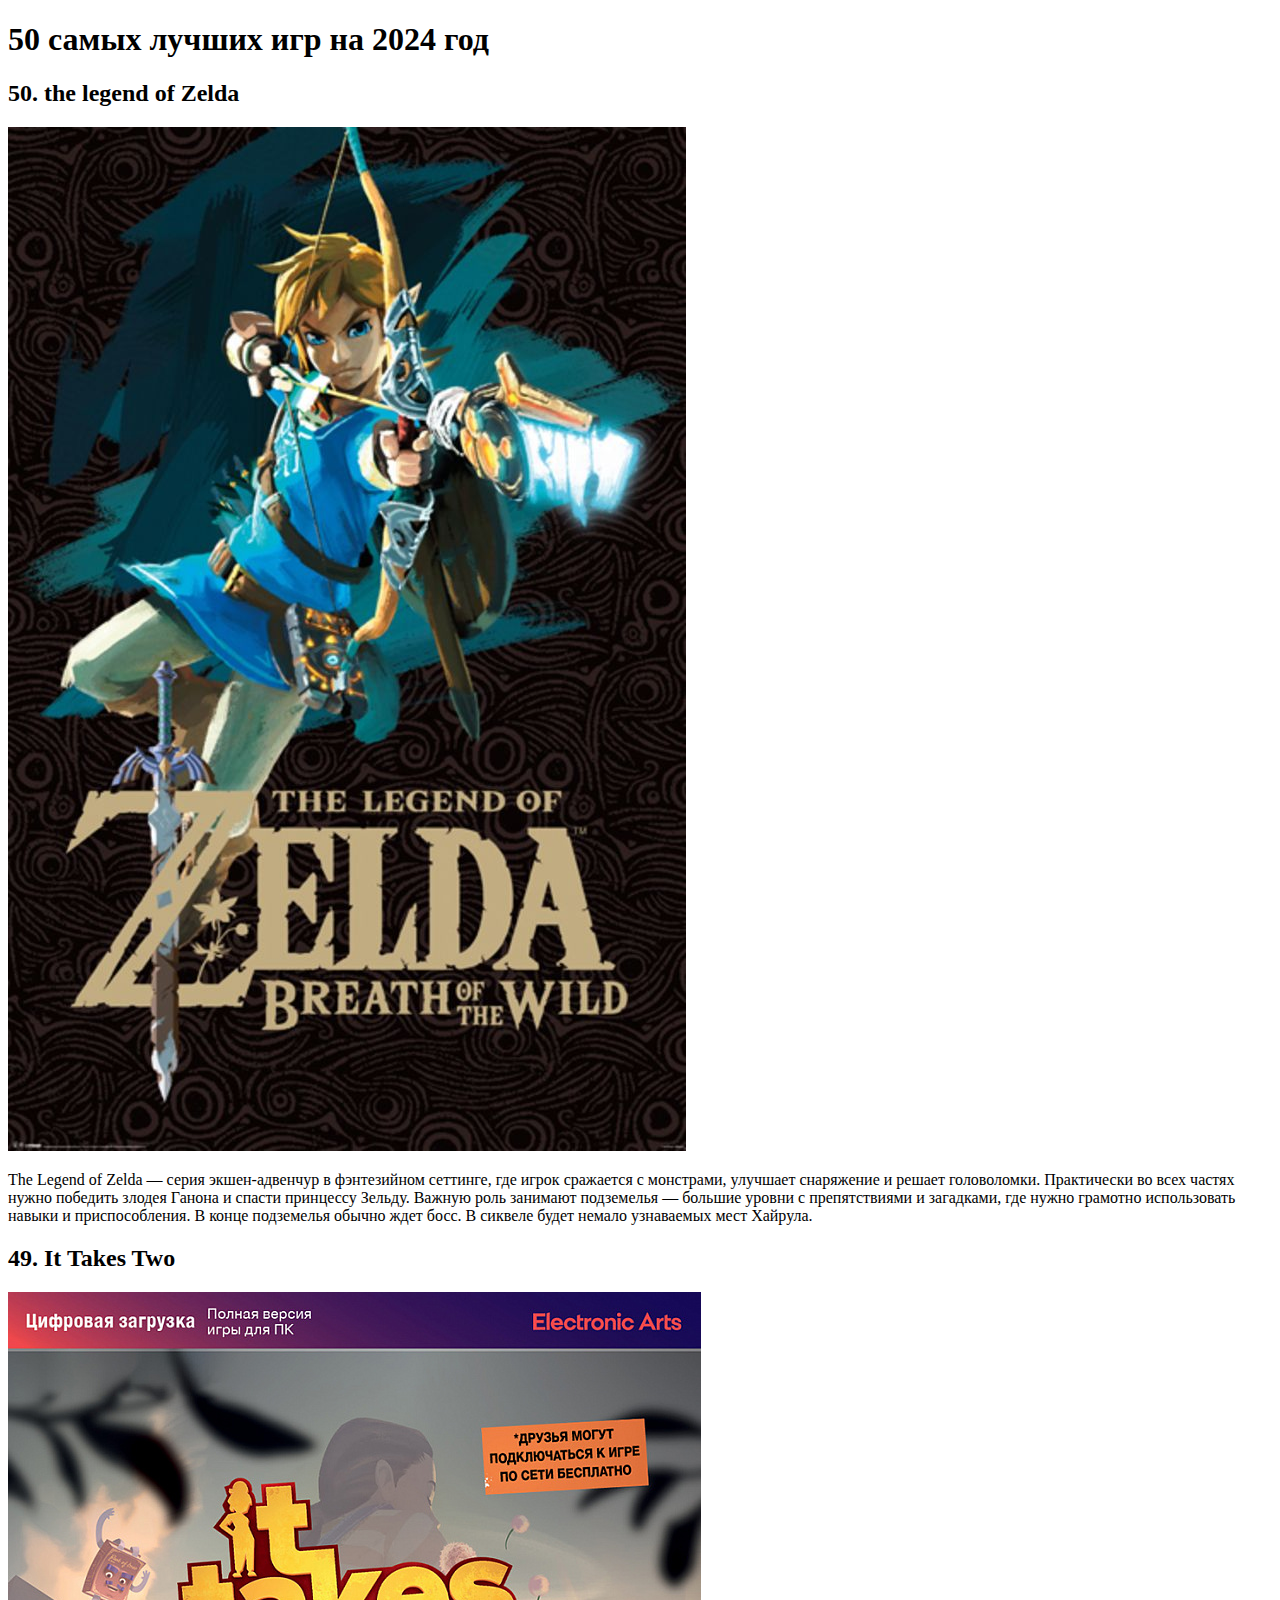
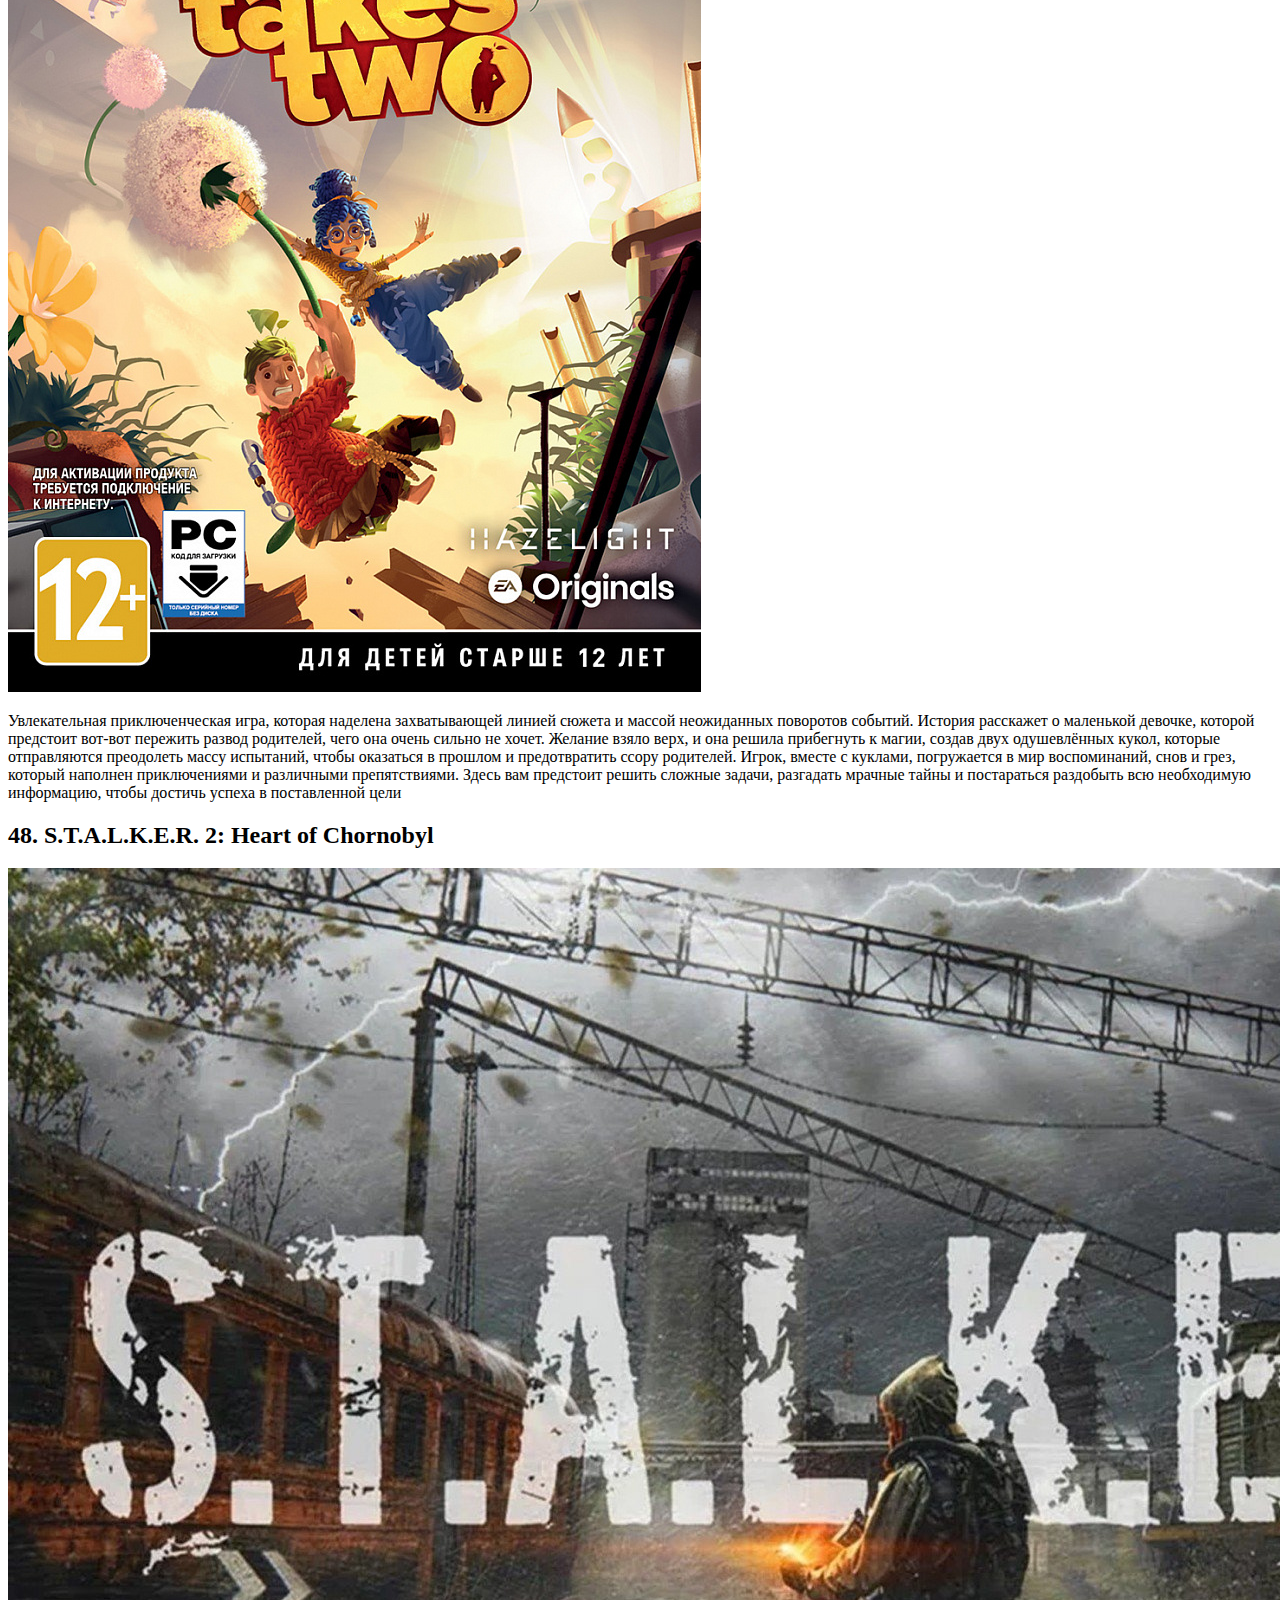
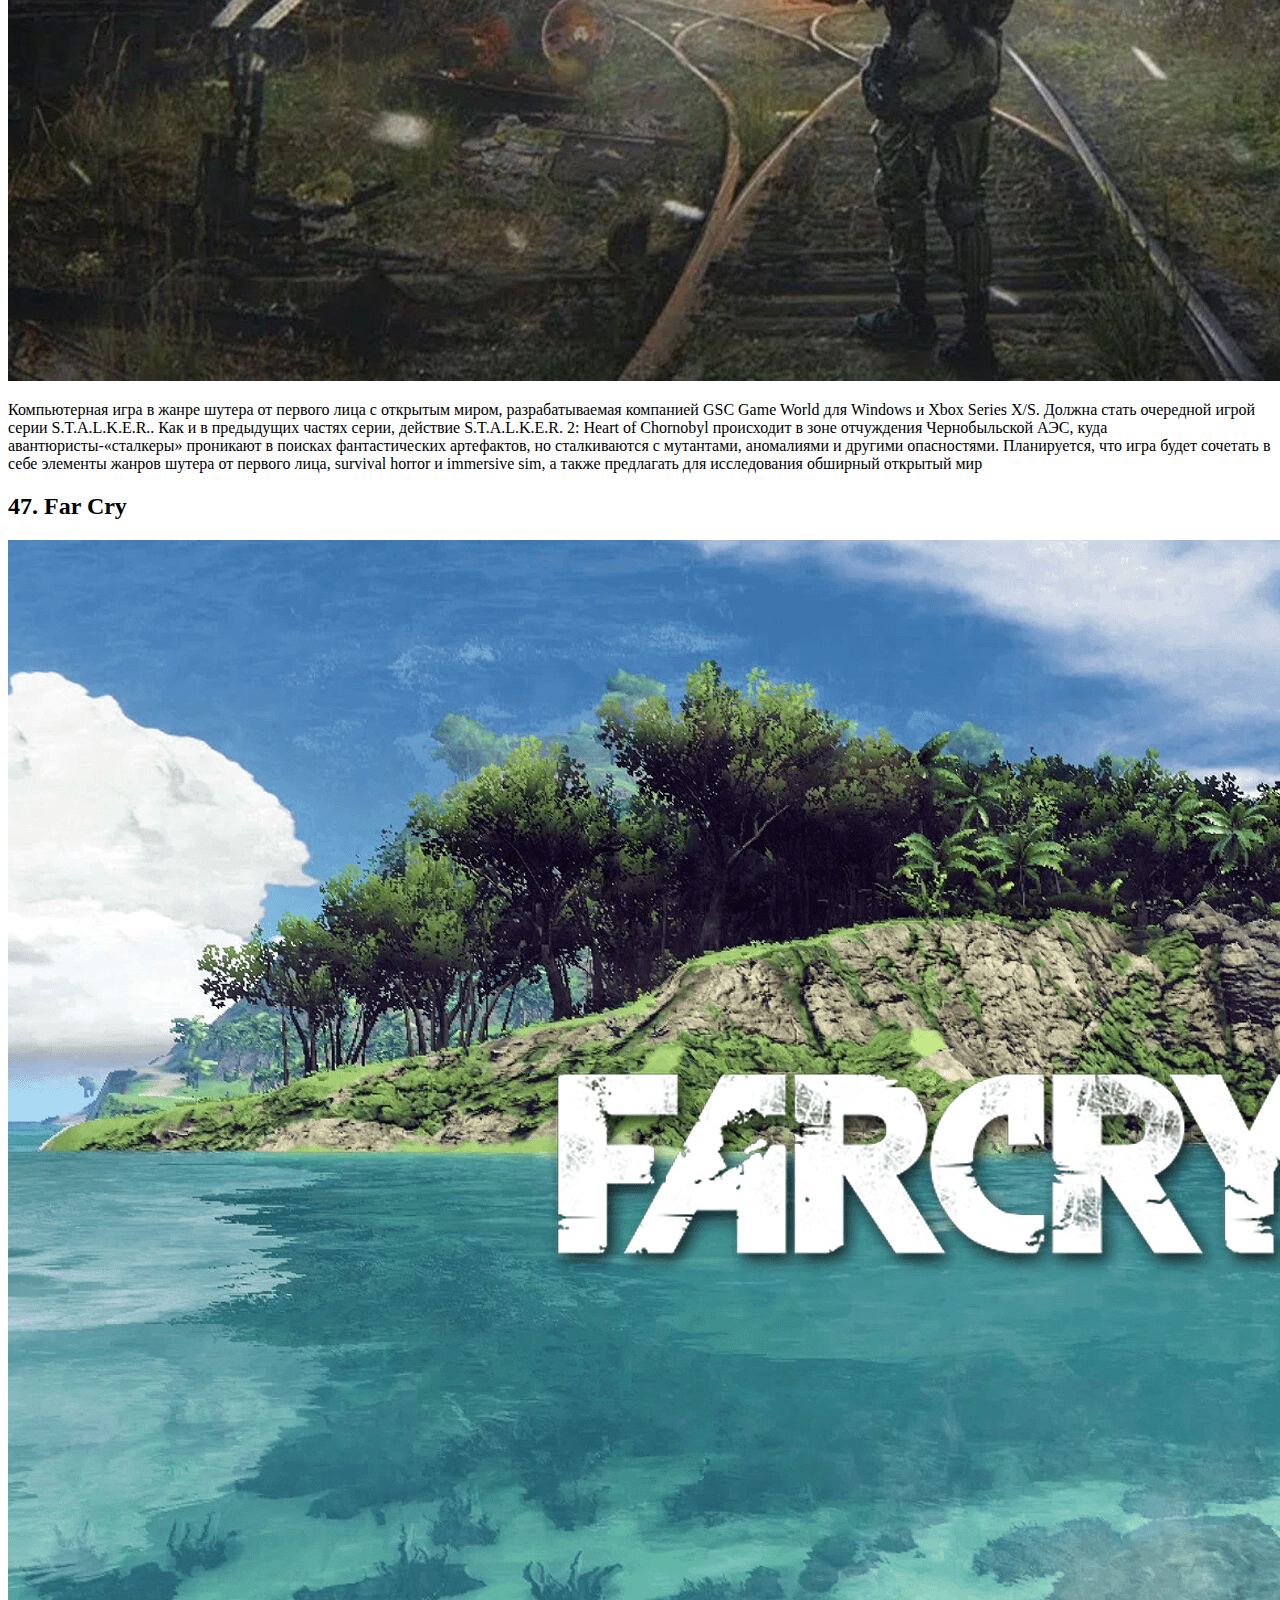
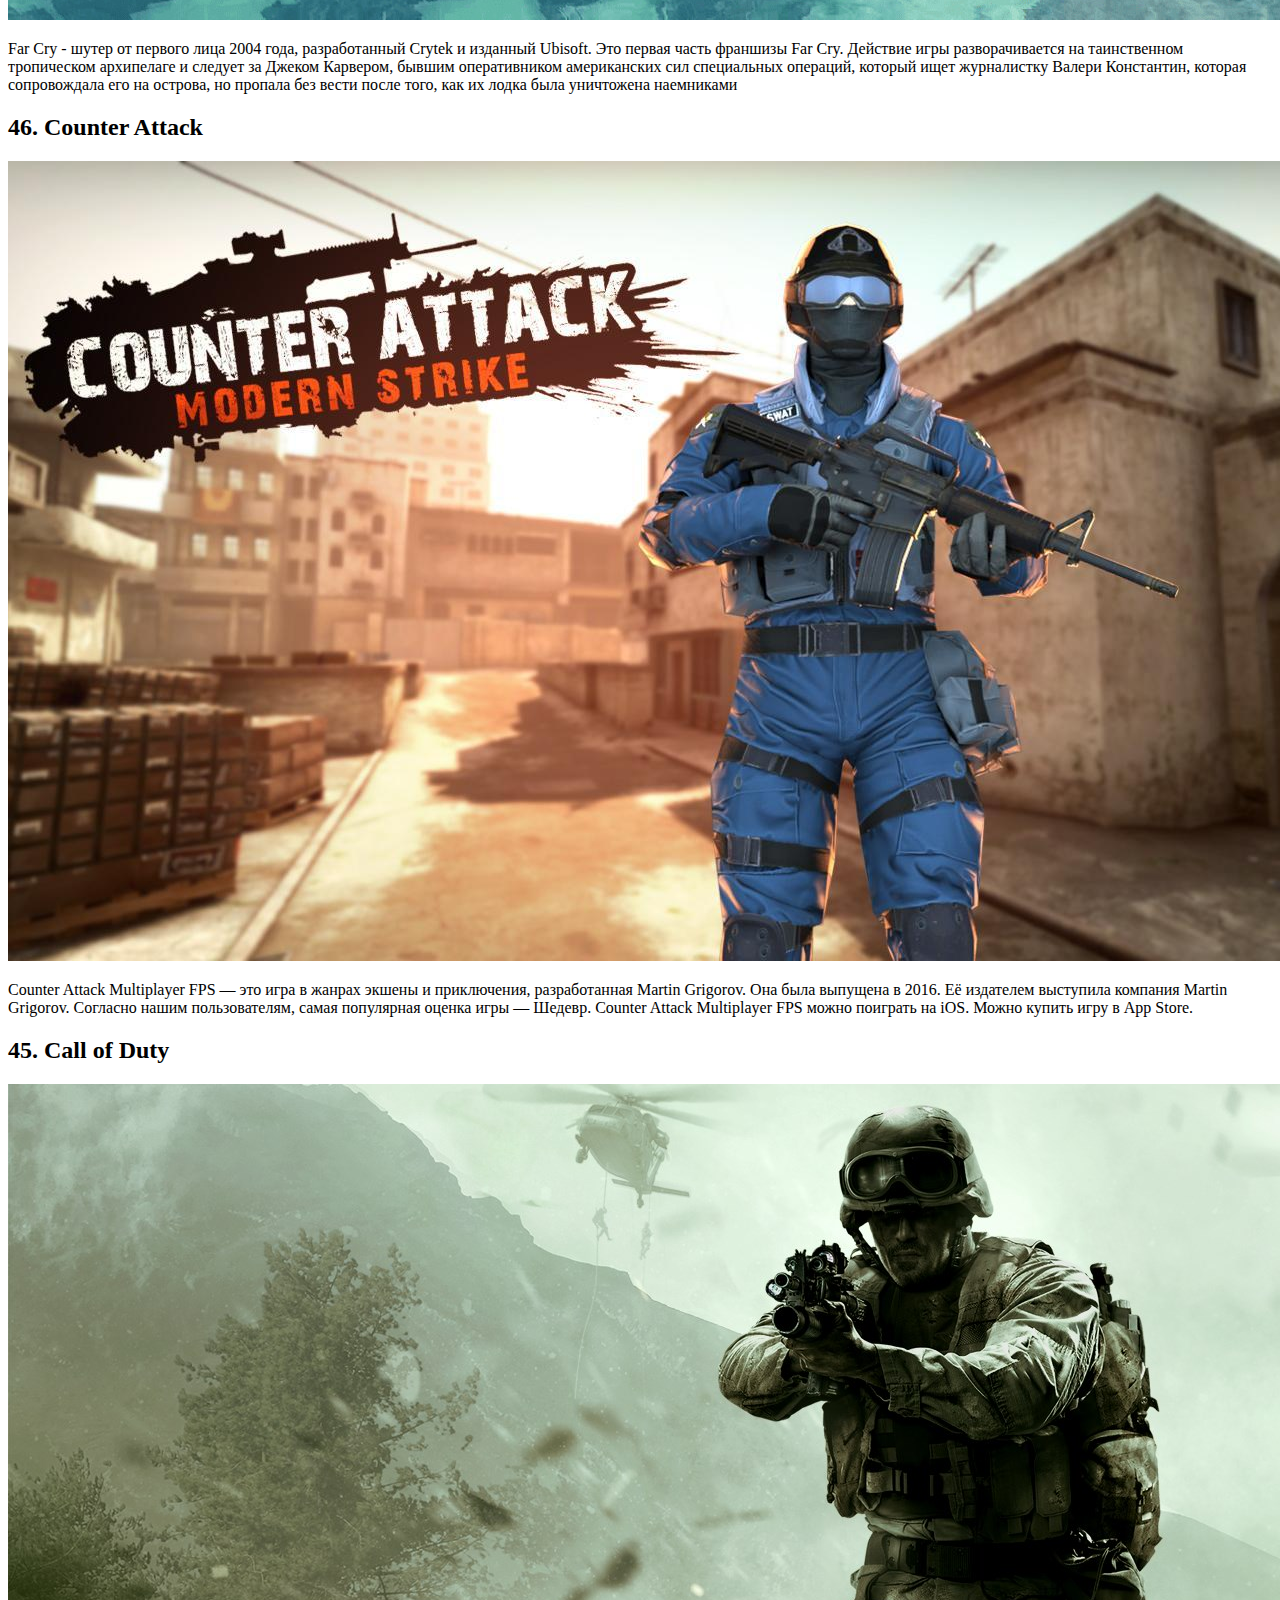
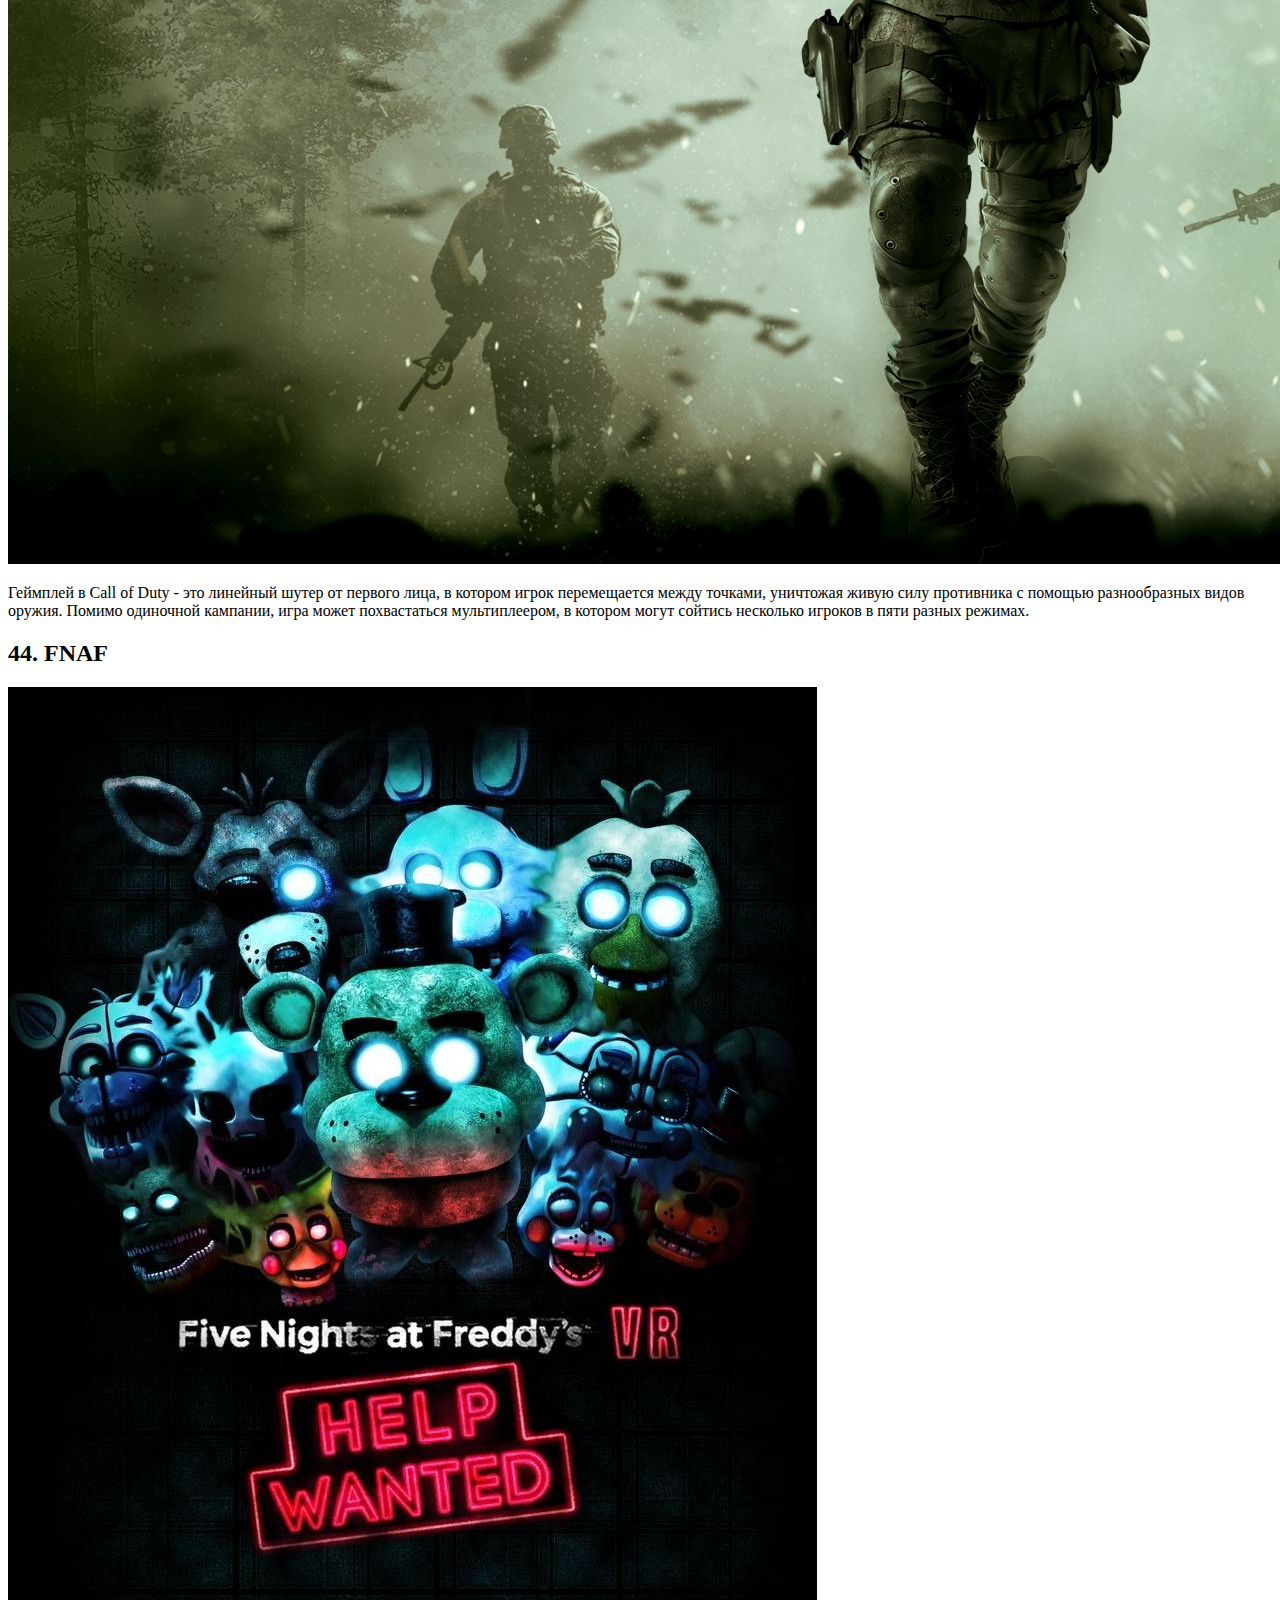
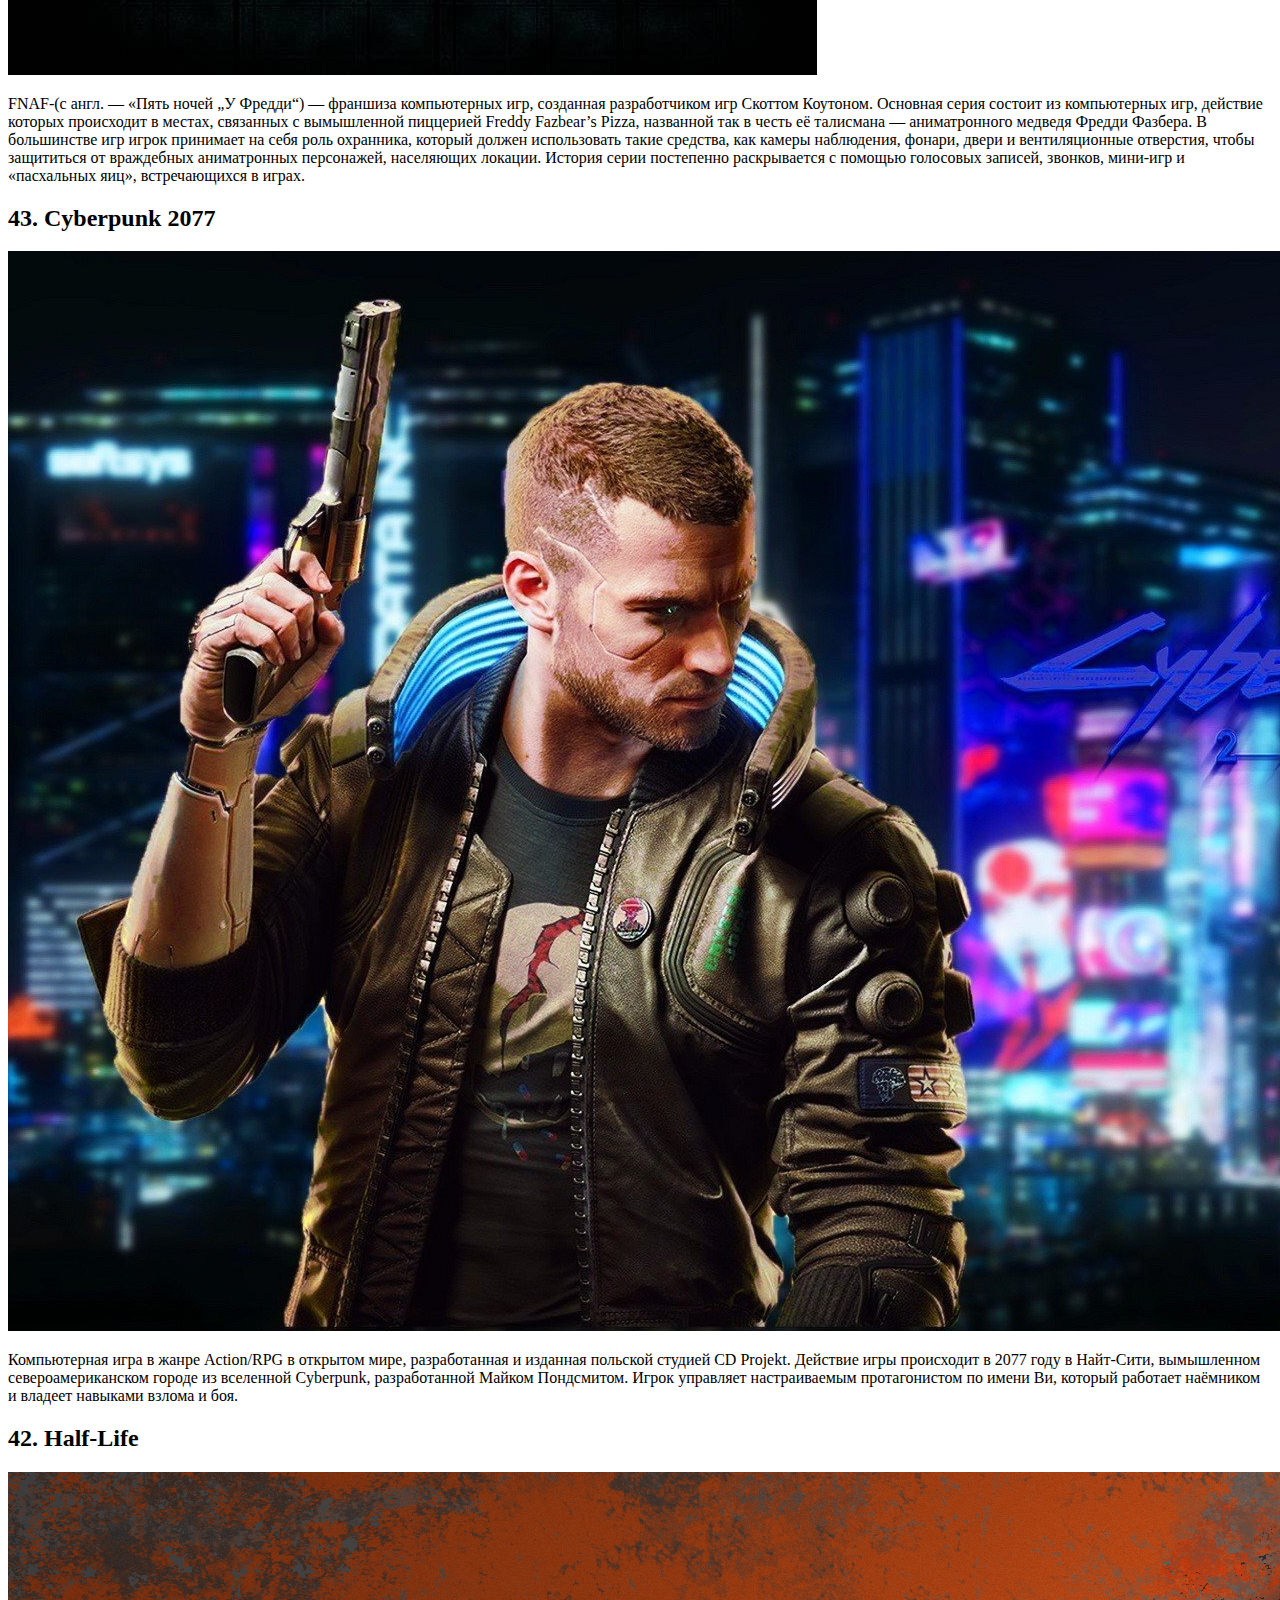
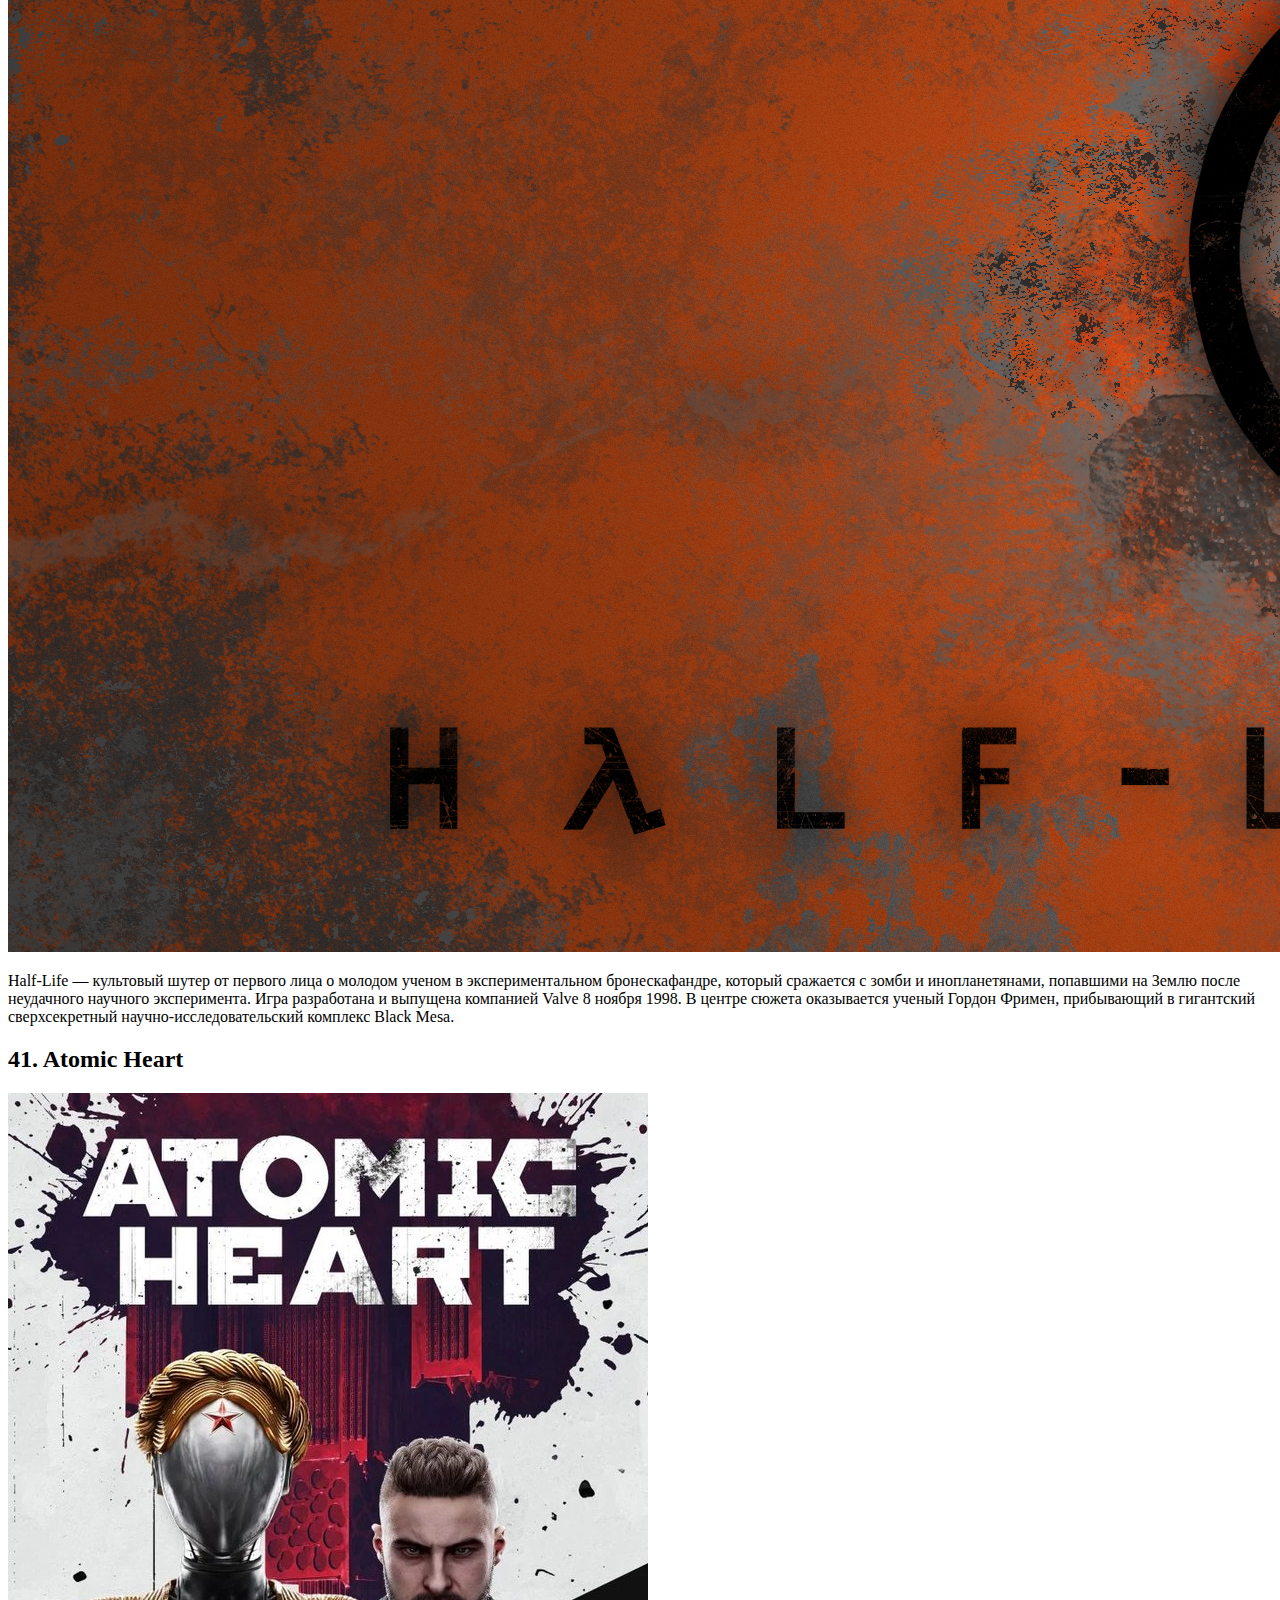
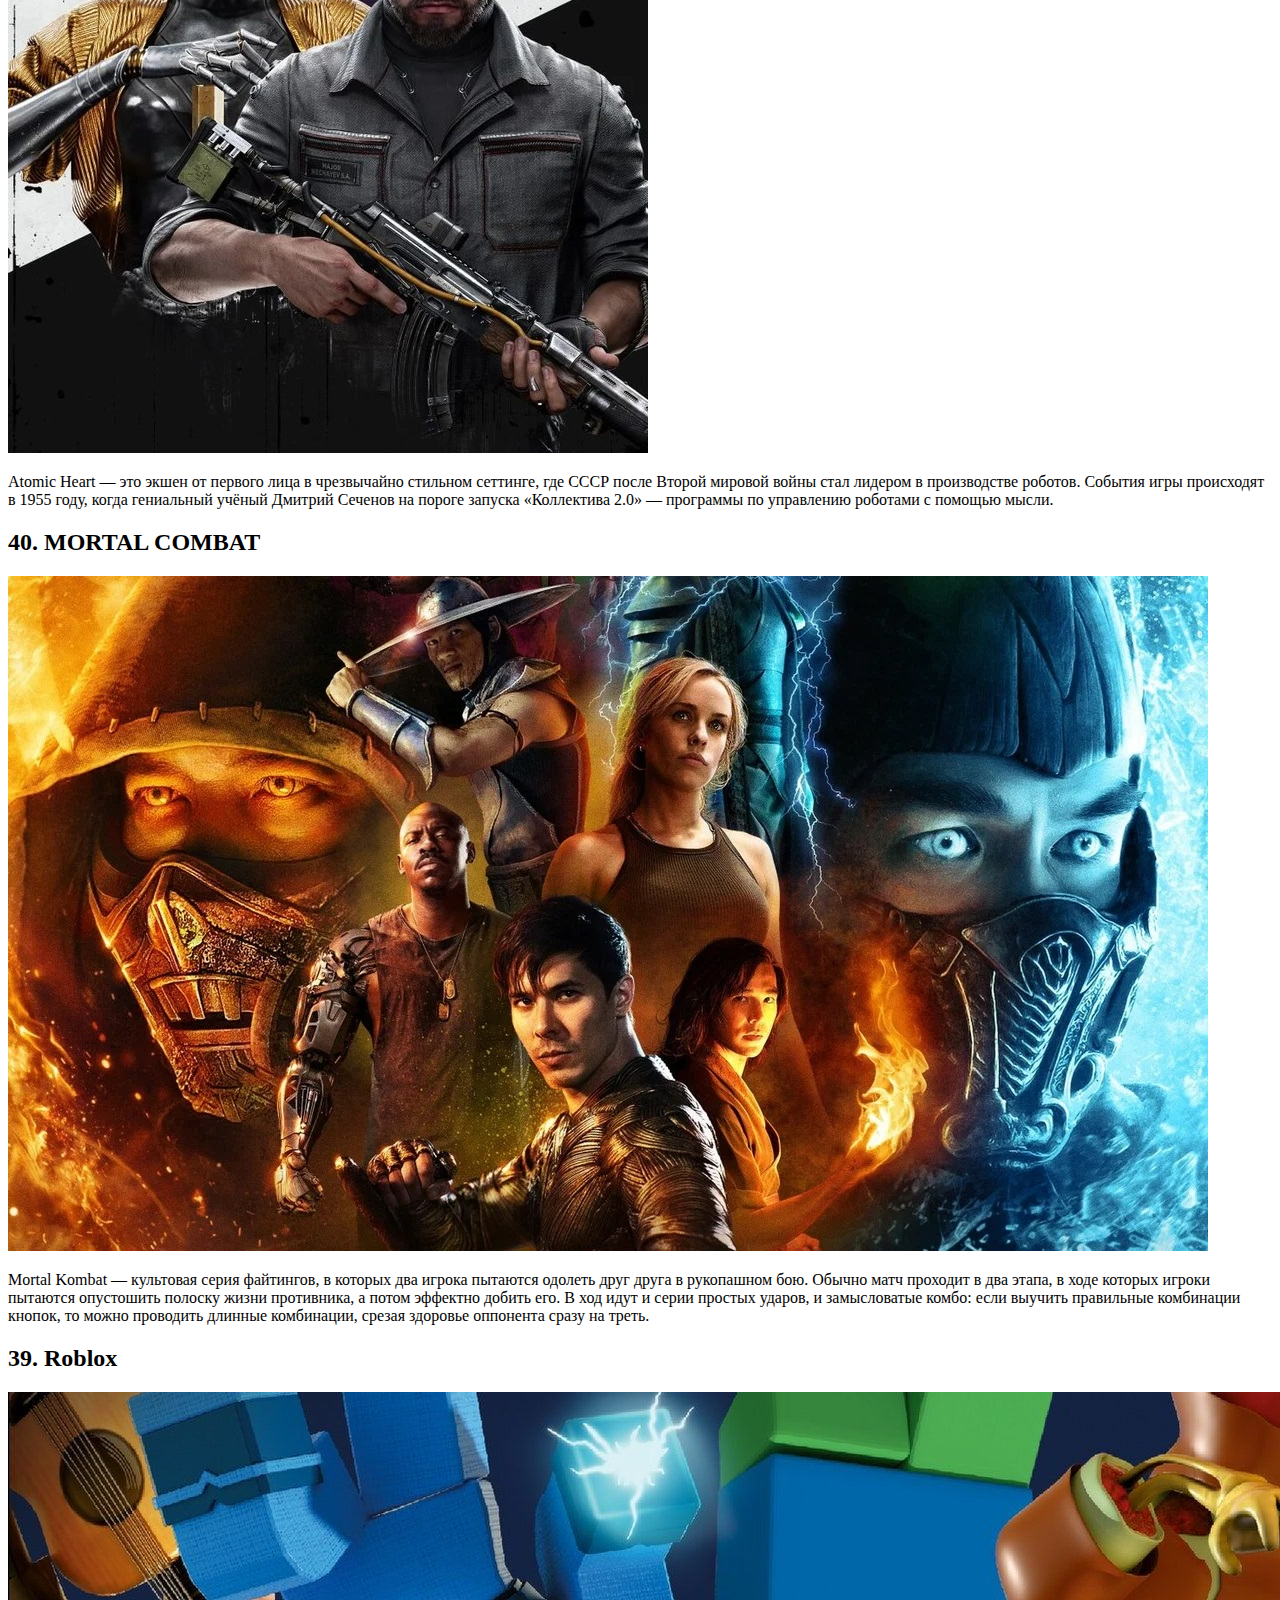
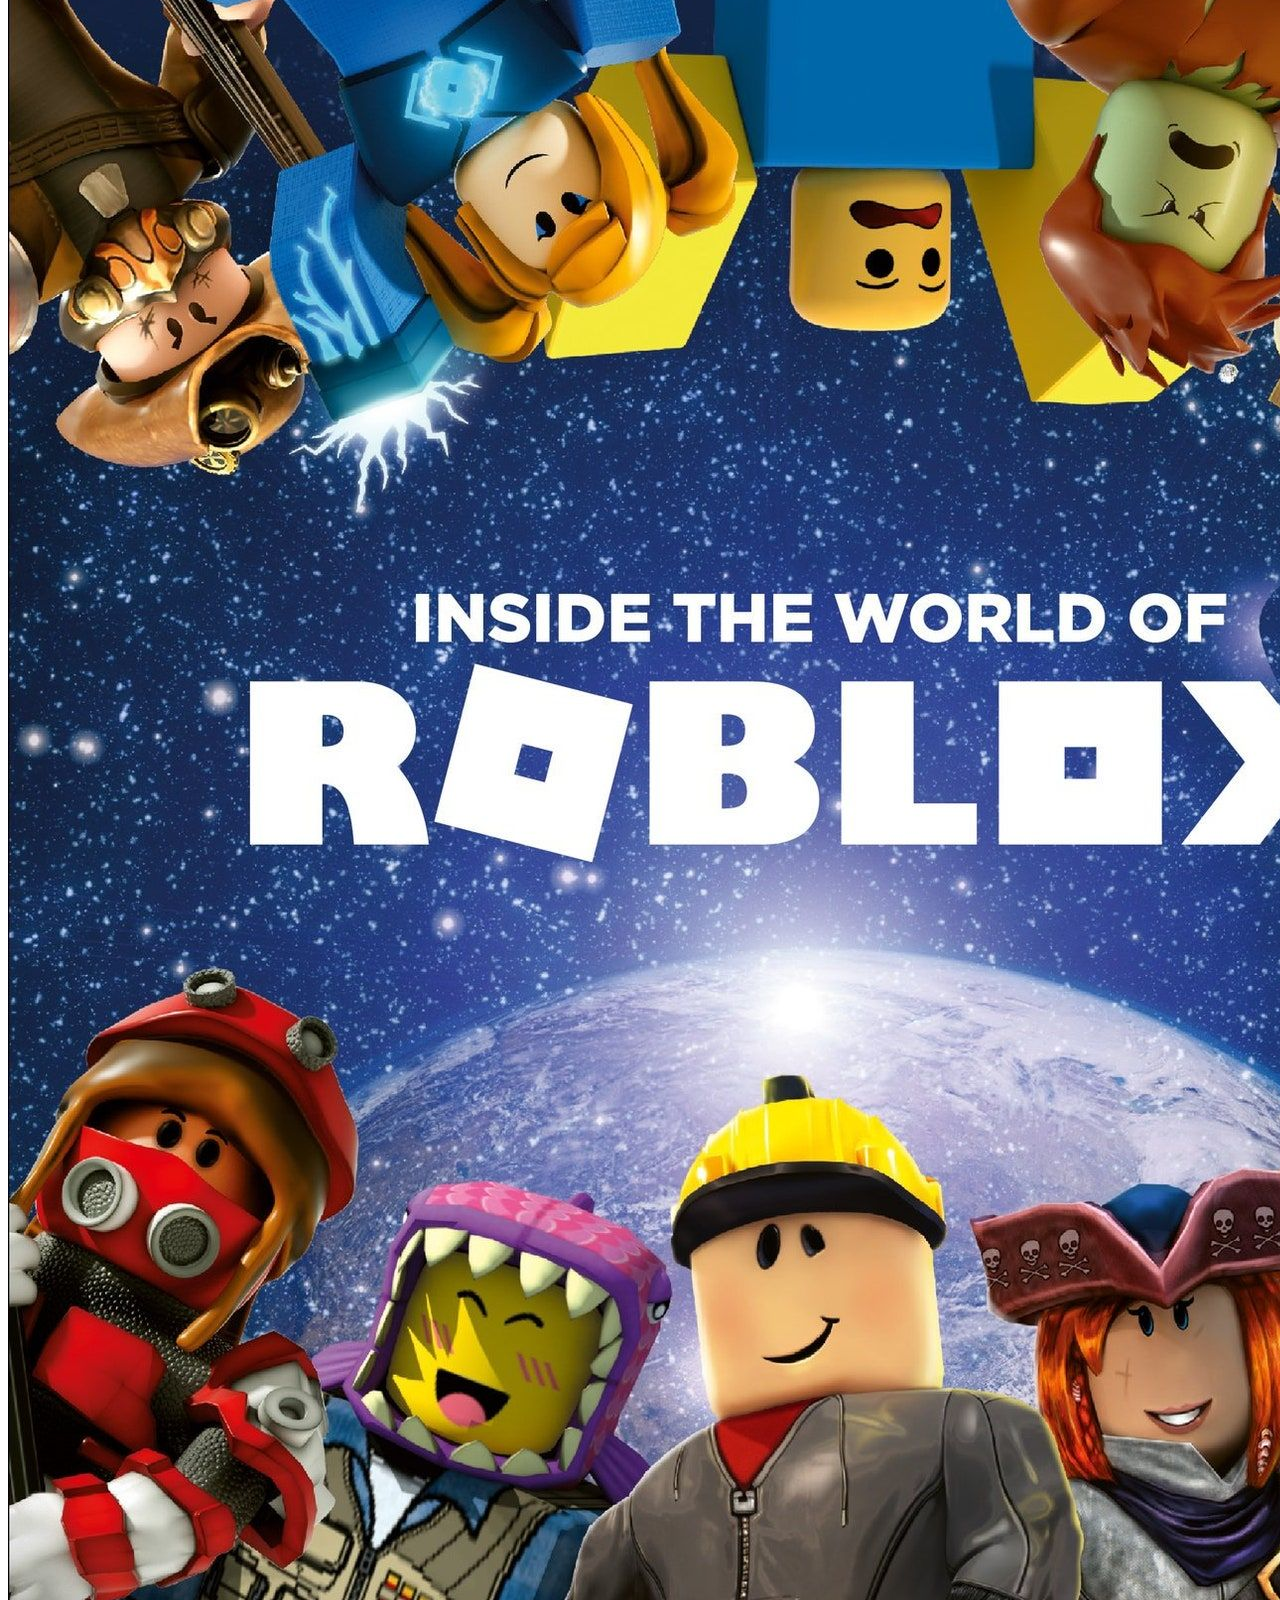
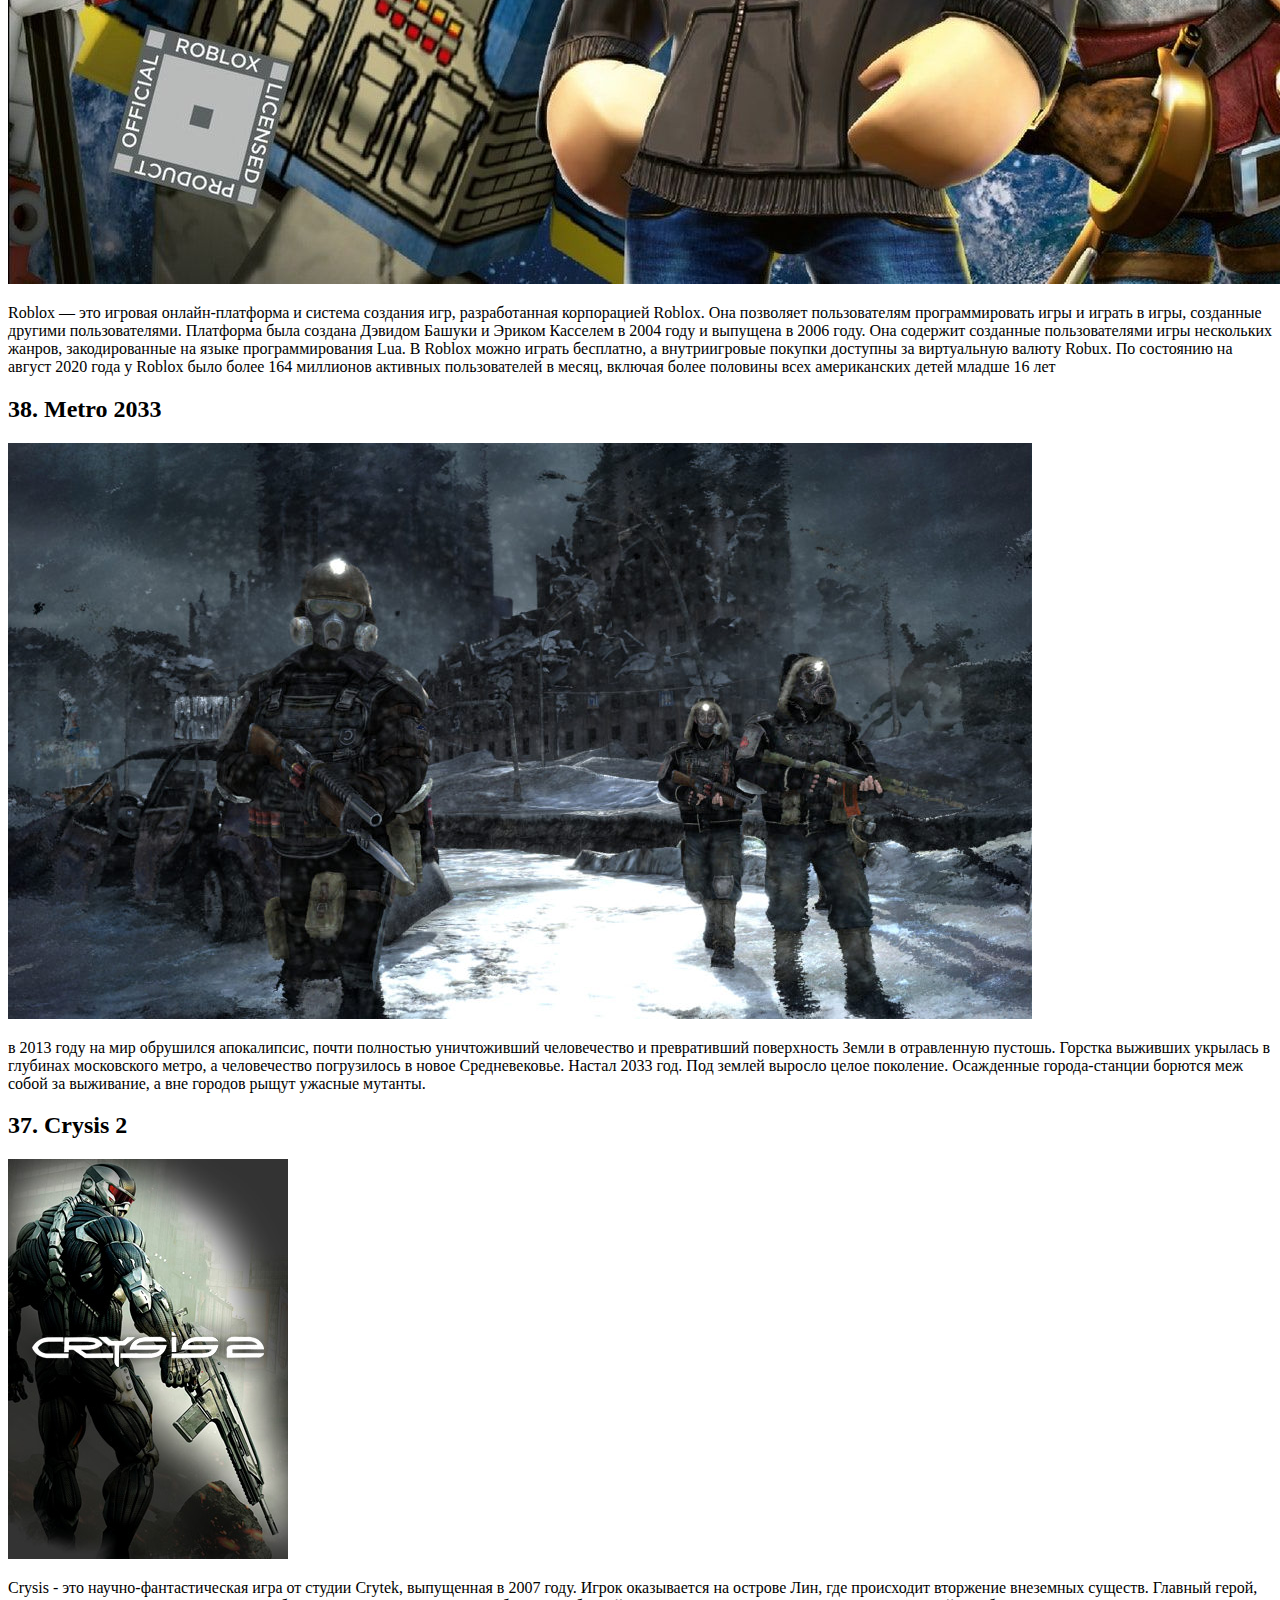
==== index.html @ 1ed9d083 "Add files via upload" ====
<!DOCTYPE html>
<html lang="ru">
  <head>
    <meta charset="UTF-8" />
    <link rel="stylesheet" href="./styles.CSS" />
    <title>50 самых лучших игр на 2024 год</title>
    <meta name="viewport" content="width=device-width, initial-scale=1.0" />
  </head>

<h1 class="lol">50 самых лучших игр на 2024 год</h1>
<h2 class="spugaramugara"> 50. the legend of Zelda</h2>
<img src="img/94502.jpg" class="poco">
<p class="beluluga">The Legend of Zelda — серия экшен-адвенчур в фэнтезийном сеттинге, где игрок сражается с монстрами, улучшает снаряжение и решает головоломки. Практически во всех частях нужно победить злодея Ганона и спасти принцессу Зельду.
   Важную роль занимают подземелья — большие уровни с препятствиями и загадками, где нужно грамотно использовать навыки и приспособления. В конце подземелья обычно ждет босс.
    В сиквеле будет немало узнаваемых мест Хайрула.</p>
    <h2 class="spugaramugara"> 49. It Takes Two</h2>
    <img src="./img/idfgoea.jpg" class="poco">
    <p class="beluluga">Увлекательная приключенческая игра, которая наделена захватывающей линией сюжета и массой неожиданных поворотов событий.
      История расскажет о маленькой девочке, которой предстоит вот-вот пережить развод родителей, чего она очень сильно не хочет. 
      Желание взяло верх, и она решила прибегнуть к магии, создав двух одушевлённых кукол, которые отправляются преодолеть массу испытаний, чтобы оказаться в прошлом и предотвратить ссору родителей.
      Игрок, вместе с куклами, погружается в мир воспоминаний, снов и грез, который наполнен приключениями и различными препятствиями.
       Здесь вам предстоит решить сложные задачи, разгадать мрачные тайны и постараться раздобыть всю необходимую информацию, чтобы достичь успеха в поставленной цели</p>
      <h2 class="spugaramugara"> 48. S.T.A.L.K.E.R. 2: Heart of Chornobyl</h2>
      <img src="img/p1_3382312_0576fb99.jpg" class="poco">
      <p class="beluluga">Компьютерная игра в жанре шутера от первого лица с открытым миром, разрабатываемая компанией GSC Game World для Windows и Xbox Series X/S.
         Должна стать очередной игрой серии S.T.A.L.K.E.R.. Как и в предыдущих частях серии, действие S.T.A.L.K.E.R. 2: Heart of Chornobyl происходит в зоне отчуждения Чернобыльской АЭС,
          куда авантюристы-«сталкеры» проникают в поисках фантастических артефактов, но сталкиваются с мутантами, аномалиями и другими опасностями.
         Планируется,
           что игра будет сочетать в себе элементы жанров шутера от первого лица, survival horror и immersive sim, а также предлагать для исследования обширный открытый мир</p>
           <h2 class="spugaramugara"> 47. Far Cry</h2>
           <img src="./img/1361-1920x1080-desktop-1080p-far-cry-3-wallpaper-photo.jpg" class="poco">
           <p class="beluluga">Far Cry - шутер от первого лица 2004 года, разработанный Crytek и изданный Ubisoft. Это первая часть франшизы Far Cry.
             Действие игры разворачивается на таинственном тропическом архипелаге и следует за Джеком Карвером,
             бывшим оперативником американских сил специальных операций, который ищет журналистку Валери Константин,
             которая сопровождала его на острова, но пропала без вести после того, как их лодка была уничтожена наемниками</p>
             <h2 class="spugaramugara"> 46. Counter Attack</h2>
             <img src="./img/screen-8.jpg" class="poco">
             <p class="beluluga">Counter Attack Multiplayer FPS — это игра в жанрах экшены и приключения, разработанная Martin Grigorov. Она была выпущена в 2016. Её издателем выступила компания Martin Grigorov. 
              Согласно нашим пользователям, самая популярная оценка игры — Шедевр. Counter Attack Multiplayer FPS можно поиграть на iOS. Можно купить игру в App Store.</p>
             <h2 class="spugaramugara"> 45. Call of Duty</h2>
             <img src="./img/vdv667jnddn.jpg" class="poco">
             <p class="beluluga">Геймплей в Call of Duty - это линейный шутер от первого лица, в котором игрок перемещается между точками, уничтожая живую силу противника с помощью разнообразных видов оружия.
               Помимо одиночной кампании, игра может похвастаться мультиплеером, в котором могут сойтись несколько игроков в пяти разных режимах.</p>
               <h2 class="spugaramugara"> 44. FNAF</h2>
               <img src="./img/000cfb29a0d70af1c8501d1864860789.jpg" class="poco">
               <p class="beluluga">FNAF-(с англ. — «Пять ночей „У Фредди“) — франшиза компьютерных игр, созданная разработчиком игр Скоттом Коутоном.
                Основная серия состоит из компьютерных игр, действие которых происходит в местах, связанных с вымышленной пиццерией Freddy Fazbear’s Pizza, названной так в честь её талисмана — аниматронного медведя Фредди Фазбера.
                В большинстве игр игрок принимает на себя роль охранника, который должен использовать такие средства, как камеры наблюдения,
                 фонари, двери и вентиляционные отверстия, чтобы защититься от враждебных аниматронных персонажей, населяющих локации.
                История серии постепенно раскрывается с помощью голосовых записей, звонков, мини-игр и «пасхальных яиц», встречающихся в играх.</p>
                <h2 class="spugaramugara"> 43. Cyberpunk 2077</h2>
                <img src="./img/6380365148.jpg" class="poco">
                <p class="beluluga">Компьютерная игра в жанре Action/RPG в открытом мире, разработанная и изданная польской студией CD Projekt.
                   Действие игры происходит в 2077 году в Найт-Сити, вымышленном североамериканском городе из вселенной Cyberpunk, разработанной Майком Пондсмитом.
                    Игрок управляет настраиваемым протагонистом по имени Ви, который работает наёмником и владеет навыками взлома и боя.</p>
              <h2 class="spugaramugara"> 42. Half-Life</h2>
              <img src="./img/b731be32.jpg" class="poco">
              <p class="beluluga">Half-Life — культовый шутер от первого лица о молодом ученом в экспериментальном бронескафандре, который сражается с зомби и инопланетянами, попавшими на Землю после неудачного научного эксперимента.
                 Игра разработана и выпущена компанией Valve 8 ноября 1998.
                В центре сюжета оказывается ученый Гордон Фримен, прибывающий в гигантский сверхсекретный научно-исследовательский комплекс Black Mesa.</p>
                <h2 class="spugaramugara"> 41. Atomic Heart</h2>
                <img src="./img/Atomic_Heart_Cover_Art.jpg" class="poco">
                <p class="beluluga">Atomic Heart — это экшен от первого лица в чрезвычайно стильном сеттинге, где СССР после Второй мировой войны стал лидером в производстве роботов.
                   События игры происходят в 1955 году, когда гениальный учёный Дмитрий Сеченов на пороге запуска «Коллектива 2.0» — программы по управлению роботами с помощью мысли.</p>
                   <h2 class="spugaramugara"> 40. MORTAL COMBAT</h2>
                   <img src="./img/1477e726775b0a2b5af03e5f951a8ef0.jpg" class="poco">
                   <p class="beluluga">Mortal Kombat — культовая серия файтингов, в которых два игрока пытаются одолеть друг друга в рукопашном бою.
                     Обычно матч проходит в два этапа, в ходе которых игроки пытаются опустошить полоску жизни противника, а потом эффектно добить его.
                     В ход идут и серии простых ударов, и замысловатые комбо: если выучить правильные комбинации кнопок, то можно проводить длинные комбинации, срезая здоровье оппонента сразу на треть.</p>
                     <h2 class="spugaramugara"> 39. Roblox</h2>
                     <img src="./img/aa70e2a29585c341721d213ac492930e.jpg" class="poco">
                     <p class="beluluga">Roblox — это игровая онлайн-платформа и система создания игр, разработанная корпорацией Roblox. Она позволяет пользователям программировать игры и играть в игры, созданные другими пользователями.
                      Платформа была создана Дэвидом Башуки и Эриком Касселем в 2004 году и выпущена в 2006 году. Она содержит созданные пользователями игры нескольких жанров, закодированные на языке программирования Lua.
                                            В Roblox можно играть бесплатно, а внутриигровые покупки доступны за виртуальную валюту Robux. По состоянию на август 2020 года у Roblox было более 164 миллионов активных пользователей в месяц, включая более половины всех американских детей младше 16 лет</p>
                                            <h2 class="spugaramugara"> 38. Metro 2033</h2>
                                            <img src="./img/metro-2033-1024x576.jpg" class="poco">
                                            <p class="beluluga"> в 2013 году на мир обрушился апокалипсис, почти полностью уничтоживший человечество и превративший поверхность Земли в отравленную пустошь.
                                               Горстка выживших укрылась в глубинах московского метро, а человечество погрузилось в новое Средневековье.
                                              Настал 2033 год. Под землей выросло целое поколение. Осажденные города-станции борются меж собой за выживание, а вне городов рыщут ужасные мутанты.</p>
                                              <h2 class="spugaramugara"> 37. Crysis 2 </h2>
                                              <img src="./img/cdf77788d34e4169a19faae595f857fa.jpg" class="poco">
                                              <p class="beluluga">Crysis - это научно-фантастическая игра от студии Crytek, выпущенная в 2007 году. Игрок оказывается на острове Лин, где происходит вторжение внеземных существ.
                                                 Главный герой, Номад, является солдатом-наносером, обладающим уникальными способностями: броней высокого уровня, улучшенным зрением и силой.
                                                Чтобы выполнить миссию по уничтожению инопланетян, герою придется использовать широкий арсенал оружия, включая лазерную пушку и гранатомет.</p>
                                                <h2 class="spugaramugara"> 36. Overwatch</h2>
                                                <img src="./img/maxresdefault.jpg" class="poco">
                                                <p class="beluluga">Overwatch две команды игроков по шесть человек ведут сражение на сложно устроенной карте; 
                                                  перед каждым сражением игроки выбирают себе персонажей-героев — различные герои обладают разными характеристиками и навыками,
                                                   делающими их более подходящими для той или иной роли в сражении; способности различных персонажей дополняют друг друга, и игроки должны работать в слаженной команде, чтобы добиться победы.
                                                    В каждом матче Overwatch игроки должны выполнить определённые задания, зависящие от выбранной карты и нередко ограниченные по времени, — например, захватить и удерживать контрольные точки на поле боя, 
                                                    сопроводить движущийся объект до определённого места или, наоборот, не дать ему добраться до цели. </p>
                                                    <h2 class="spugaramugara"> 35. Crash Royale</h2>
                                                    <img src="./img/images.jpeg" class="poco">
                                                    <p class="beluluga">Clash Royale — популярная многопользовательская онлайн-игра компании Supercell для устройств под управлением ОС Android и IOS.
                                                       Для победы игроку нужно уничтожать вражеские башни с помощью различных карт (войск, строений и заклинаний). Однако не стоит забывать и про свои башни, ведь их тоже нужно защищать.</p>
                                                       <h2 class="spugaramugara"> 34. Hello neighbour</h2>
                                                       <img src="./img/hello-neighbor-2-scaled.jpg" class="poco">
                                                       <p class="beluluga">Hello Neighbor — это игра, в которой игрок оказывается в новом доме, напротив которого живёт странный и подозрительный сосед. Он скрывает в своём подвале что-то пугающее.
                                                        Задача игрока — проникнуть в дом соседа и собрать предметы, необходимые для разблокировки доступа к его подвалу.
                                                         Когда игрок исследует дом соседа, он не должен быть замечен им, иначе тот будет преследовать игрока и, вероятно, поймает его.
                                                          Если игрок будет пойман, то он появится в своём доме, и ему придётся снова проникать в таинственный особняк.
                                                        У игрока четыре слота инвентаря. Предметы одного и того же типа не могут складываться вместе в одной ячейке.
                                                         Дом соседа имеет огромное количество комнат, в каждой из которых есть предметы и устройства, позволяющие пройти игру.</p>
                                                         <h2 class="spugaramugara"> 33. Subway surf </h2>
                                                         <img src="./img/360048_O.jpg" class="poco">
                                                         <p class="beluluga">Subway Surfers — видеоигра в жанре бесконечного раннера, разработанная и изданная Kiloo & SYBO.
                                                           Игрок берет на себя роль обычного подростка (или, в редких случаях, молодого человека), совершающего акты вандализма над поездом метро, его ловят Инспектор и его собака. Игрок же должен от них убежать.</p>
                                                         <h2 class="spugaramugara"> 32. Stumble guys</h2>
                                                         <img src="./img/1693252435_maxresdefault.jpg" class="poco">
                                                         <p class="beluluga">Stumble Guys — это групповая многопользовательская игра на выбывание с участием до 32 игроков одновременно.
                                                           Управляйте своим стамблером в многочисленных и все более безумных раундах, пока не останется лишь один победитель, который получит корону!</p>
                                                         <h2 class="spugaramugara"> 31. The sims </h2>
                                                         <img src="./img/p1_2786982_2261f4d8.jpg" class="poco">
                                                         <p class="beluluga">The Sims – это серия игр в жанре «симулятор жизни», где игрок управляет одним или несколькими персонажами — симами, заботится об их благополучии, развивает их навыки,
                                                           укрепляет связи с другими персонажами, продвигает по карьерной лестнице и обустраивает их жилой дом.</p>
                                                         <h2 class="spugaramugara"> 30. League of legends</h2>
                                                         <img src="./img/IkkNtjNnunTsc-npEzQ_CQ.jpeg" class="poco">
                                                         <p class="beluluga">League of Legends - многопользовательская онлайн-боевая арена (MOBA), в которой игрок управляет персонажем ("чемпионом") с набором уникальных способностей с изометрической точки зрения.
                                                           По состоянию на 2023 год для игры доступно более 160 чемпионов. В ходе матча чемпионы повышают уровни, накапливая очки опыта (XP) за убийство врагов. Предметы могут быть приобретены.</p>
                                                         <h2 class="spugaramugara"> 29. Fortnite  </h2>
                                                         <img src="./img/5e0ce5033100430366f7d66f2863f1ac.jpg" class="poco">
                                                         <p class="beluluga">Fortnite — компьютерная онлайн-игра, разработанная американской компанией Epic Games совместно с People Can Fly.

                                                          Игра предлагает игрокам на выбор три режима:
                                                          
                                                              Fortnite: Save the World — кооперативный симулятор выживания с открытым миром. Игроки сообща отбиваются от монстров, похожих на зомби, с помощью оружия и различных построек.
                                                          
                                                              Fortnite: Battle Royale — соревновательный режим в жанре королевской битвы. 100 игроков должны сражаться друг с другом, пока в живых не останется только один.
                                                          
                                                              Fortnite: Creative — режим-«песочница», в котором игроки могут самостоятельно создавать различные сооружения.
                                                          
                                                          Игра доступна на платформах Windows, macOS, PlayStation 4 и Xbox One, а также на портативных устройствах — Nintendo Switch, iOS и Android.</p>
                                                          <h2 class="spugaramugara"> 28. FIFA 23</h2>
                                                          <img src="./img/c51feb0318785216fcc4d362ada1b341.jpg" class="poco">
                                                          <p class="beluluga">В игре можно принять участие в международных турнирах высшего уровня — FIFA World Cup Qatar 2022 и FIFA Women's World Cup Australia and New Zealand 2023.

                                                            Кроме того, в этой части дебютирует женский клубный футбол, поэтому у игроков будет возможность сыграть за лучшие женские команды мира.</p>
                                                          <h2 class="spugaramugara"> 27. Free Fire</h2>
                                                          <img src="./img/fdFdbbusiMI.jpg" class="poco">
                                                          <p class="beluluga">  Free Fire — это условно-бесплатная мобильная многопользовательская онлайн-игра в жанре королевской битвы. Игровой процесс:

                                                            Игроки сражаются в режиме «королевской битвы», то есть воюют между собой за право стать последним выжившим.
                                                        
                                                            Главным отличием Free Fire от других игр в жанре королевской битвы является наличие системы развития персонажей и их навыков.
                                                        
                                                            Игрок может выбрать, как войти в матч: в одиночку, в паре, втроём или отрядом из четырёх человек.
                                                        
                                                            В начале матча персонажи, управляемые игроками, без какой-либо экипировки находятся на борту самолёта, который летит над картой. При этом маршрут полёта выбирается случайным образом.
                                                        
                                                            После приземления игроки могут осматривать местность в поисках оружия и снаряжения, которое поможет им выжить и победить других игроков.
                                                        
                                                            Каждые несколько минут игровая область карты постепенно уменьшается. Оказываясь за пределами безопасной зоны, игроки начинают получать урон, что в конечном итоге ведет к смерти, если они не успеют достичь безопасной зоны раньше.
                                                        
                                                            В среднем полный матч длится не больше 10 минут.</p>
                                                          <h2 class="spugaramugara"> 26. War thunder</h2>
                                                          <img src="./img/36-qUJq6hg8.jpg" class="poco">
                                                          <p class="beluluga">War Thunder (с англ. — «Гром войны», по другой версии — «Гроза войны») — компьютерная многопользовательская онлайн-игра с элементами симулятора, посвящённая боевой авиации, боевым вертолётам,
                                                             бронетехнике и флоту довоенного периода, а также Второй мировой войны и послевоенного периода. Проект разрабатывается и издаётся компанией Gaijin Entertainment.</p>
                                                          <h2 class="spugaramugara"> 25. World of tanks</h2>
                                                          <img src="./img/wapt_image_post_-3236.jpg" class="poco">
                                                          <p class="beluluga">«Мир танков» — это массовая многопользовательская онлайн-игра, полностью посвящённая бронированным машинам середины XX века.

                                                             У игроков есть возможность плечом к плечу сражаться с поклонниками стальных гигантов со всех уголков планеты, отстаивая свои претензии на мировое танковое господство.

                                                            Продвинутая система прокачки и развития позволит вам испытать любую из машин, представленных в игре. Нравится ли вам изматывать противника на юрких лёгких танках, совершать неистовые прорывы на универсальных средних, испепелять врагов исполинскими «тяжами» или вы желаете стать первоклассным снайпером, управляя дальнобойной артиллерией, — машина любого класса может быть поистине смертоносным орудием в руках настоящего профессионала.
                                                            
                                                            Однако даже самые сильные игроки не смогут добиться успеха в одиночку. В «Мире танков» всё решает коллектив, а победа достигается за счёт слаженной работы команды, где каждому игроку отводится своя роль.</p>
                                                          <h2 class="spugaramugara"> 24. Minecraft</h2>
                                                          <img src="./img/d2395821f273bf961a6cd6e1bff4f2f6.jpg" class="poco">
                                                          <p class="beluluga">Minecraft — это песочница с элементами выживания и жанра RPG, в которой игроки исследуют и осваивают процедурно сгенерированные миры, собранные из кубических блоков.
                                                            Играть в неё можно как в одиночку, так и с другими игроками — причём их число ограничено только мощностями конкретного сервера, который может вмещать несколько тысяч пользователей.</p>
                                                          <h2 class="spugaramugara"> 23. DOTA 2</h2>
                                                          <img src="./img/145333-priklyuchencheskaya_igra-vymyslennyj_personaz-videoigra-igra-korporaciya_valve-720x1280.jpg" class="poco">
                                                          <p class="beluluga">Dota 2 — многопользовательская командная компьютерная игра в жанре MOBA, разработанная и изданная корпорацией Valve.

                                                            Игра представляет собой сражение на карте особого вида. В каждом матче участвуют две команды по пять игроков, управляющих разными «героями» — персонажами с различными наборами способностей и характеристиками.
                                                            
                                                            Для победы в матче команда должна уничтожить особый объект — «крепость», принадлежащий вражеской стороне, и защитить от уничтожения собственную «крепость».
                                                            
                                                            Dota 2 работает по модели free-to-play с элементами микроплатежей.
                                                            
                                                            Игра является активной киберспортивной дисциплиной, в которой профессиональные команды со всего мира соревнуются в различных лигах и турнирах.</p>
                                                          <h2 class="spugaramugara"> 22. Genshin impact</h2>
                                                          <img src="./img/noelle-genshin-impact-thumb.jpg" class="poco">
                                                          <p class="beluluga">Ролевое приключение с видом от третьего лица, в котором игроки исследуют древний сказочный мир и сражаются с его враждебными обитателями.
                                                            Genshin Impact — ролевой экшен с открытым миром в аниме сеттинге от китайской студии miHoYo Limited. Игра сделана на движке Unity и распространяется по модели free-to-play.
                                                             RPG доступна на PC, PlayStation 4, iOS и Android, а в будущем выйдет на Nintendo Switch.</p>
                                                          <h2 class="spugaramugara"> 21. standoff 2</h2>
                                                          <img src="./img/1614287822_88-p-chernii-fon-standoff-2-100.jpg" class="poco">
                                                          <p class="beluluga">Standoff 2 — динамичный экшн-шутер от первого лица, созданный русским разработчиком — Axlebolt. Вас ждут новые карты, новые виды вооружения, новые режимы, в которых команды террористов и отряды сил спец. назначения сойдутся в битве не на жизнь, а насмерть. Игровой процесс. Standoff 2 представляет собой классический мобильный шутер от первого лица с различными режимами игры и арсеналом современного оружия.</p>
                                                          <h2 class="spugaramugara"> 20. GTA 5</h2>
                                                          <img src="./img/CwcUz7OtK6mWD0s4s3qd4Q.jpeg" class="poco">
                                                          <p class="beluluga">Grand Theft Auto 5 (GTA V) - это открытый мир, экшен-приключенческая игра, в которой игрок управляет тремя персонажами: Майклом, Франклином и Тревором. Они работают вместе, чтобы выполнить различные миссии и задания, связанные с криминальным миром Лос-Сантоса (фиктивный город, основанный на Лос-Анджелесе).
                                                            Игрок может свободно перемещаться по городу, путешествуя на автомобилях, мотоциклах, велосипедах, лодках, вертолетах и самолетах.</p>
                                                          <h2 class="spugaramugara"> 19. World of warcraft</h2>
                                                          <img src="./img/SkEwm7ZujAsO20puVpyfeQ.jpeg" class="poco">
                                                          <p class="beluluga">World of Warcraft — сетевая игра в стиле героического «фэнтези», в которую играют игроки из самых разных стран.
                                                             Действие разворачивается в Азероте — ярком мире волшебства, загадок и подвигов. Вы создаете себе персонажа и отправляетесь на поиски приключений. </p>
                                                          <h2 class="spugaramugara"> 18. Rice of kingdoms</h2>
                                                          <img src="./img/riseofkingdoms-1655145831689.jpg" class="poco">
                                                          <p class="beluluga">Об игре Rise of Kingdoms. Многопользовательская стратегия, в которой игроки занимаются развитием базы и созданием непобедимой армии.
                                                             В роли командиров выступают десятки исторических деятелей: от Юлия Цезаря и Сунь-Цзы до Жанны д'Арк и Кусуноки Масасигэ. Битвы армий разворачиваются на карте в режиме реального времени.</p>
                                                          <h2 class="spugaramugara"> 17. valorant </h2>
                                                          <img src="./img/Valorant_poster.jpg" class="poco">
                                                          <p class="beluluga">Valorant - это многопользовательский шутер от создателей League of Legends, в котором игроков ждут противостояния команд в формате 5х5 игроков.
                                                             Геймплей знаком всем, кто хотя бы раз играл в Counter-Strike - одна команда пытается заложить бомбу на определенной точке, вторая пытается помешать это сделать.</p>
                                                          <h2 class="spugaramugara"> 16. StarCraft </h2>
                                                          <img src="./img/1502808693_2.jpg" class="poco">
                                                          <p class="beluluga">StarCraft (от англ. star craft — «звёздное ремесло») — серия компьютерных игр в жанре стратегии в реальном времени, разработанная компанией Blizzard Entertainment.
                                                             Научно-фантастическая сюжетная канва игры основывается на противоборстве трёх рас — терранов, протоссов и зергов.</p>
                                                             <h2 class="spugaramugara"> 15 . Among Us </h2>
                                                             <img src="./img/42c5d65d-bff2-41f8-9c73-02fbd50f700f.JPG" class="poco">
                                                          <p class="beluluga">Among Us - это игра для компании, в которой игроки должны отыскать в рядах команды космического корабля предателя, чья цель - всех убить.
                                                             Предателю же необходимо убить как можно больше "товарищей" по команде, пока его не рассекретили.</p>
                                                          <h2 class="spugaramugara"> 14. War Zone Mobail   </h2>
                                                          <img src="./img/0.jpg" class="poco">
                                                          <p class="beluluga">Раскрывайте потенциал своего оружия, создавая персонализированные комплекты экипировки с управлением, адаптированным к вашему стилю игры.
                                                             Узнайте больше об оружии, исполнителях, событиях, наградах боевого пропуска и других материалах Call of Duty: Warzone Mobile, доступных только на мобильных платформах.</p>
                                                          <h2 class="spugaramugara"> 13. garten of banban  </h2>
                                                          <img src="./img/capsule_616x353.jpg" class="poco">
                                                          <p class="beluluga">Об игре Garten of Banban Бесплатный хоррор, события которого разворачиваются в детском саду.
                                                             В один из дней в нём пропали все дети. Главный герой отправляется выяснить причины зловещего события, попутно пытаясь не сойти с ума. Есть загадки, головоломки и обманчиво мирная атмосфера.</p>
                                                          <h2 class="spugaramugara"> 12. Geometry dash </h2>
                                                          <img src="./img/2809202222373180.jpg" class="poco">
                                                          <p class="beluluga">Geometry Dash — компьютерная игра, соединяющая жанры 2D-платформера и ритм-игры, выпущенная изначально для мобильных устройств на iOS/Android, позже и для ПК.
                                                             Создатель игры — шведский разработчик Роберт Топала, выступающий под псевдонимом RobTop.</p>
                                                          <h2 class="spugaramugara"> 11. Warpath </h2>
                                                          <img src="./img/warpath-square.jpg" class="poco">
                                                          <p class="beluluga">WarPath - шутер, действие которого разворачивается на поверхности богатой ресурсами планеты Калади, за которую сражаются три расы - Ом, Ковос и Коалиция.
                                                             Игроку предстоит выбрать сторону и отправиться исстреблять врагов своего рода с помощью восьми видов оружия. Игра поддерживает сетевой режим на 16 игроков.</p>
                                                          <h2 class="spugaramugara"> 10. Call of dragons </h2>
                                                          <img src="./img/call-of-dragons-1v6pn.jpg" class="poco">
                                                          <p class="beluluga">Об игре Call of Dragons Яркая многопользовательская игра от создателей Rise of Kingdoms. Геймер развивает базу и создает непобедимую армию.
                                                             Самые полезные юниты в ней — это гигантские древние звери «Бегемоты». Они нужны, чтобы использовать их в сражениях в качестве супероружия.</p>
                                                          <h2 class="spugaramugara"> 9.  Raft </h2>
                                                          <img src="./img/raft-reliznyy-treyler_video_45429.jpg" class="poco">
                                                          <p class="beluluga">Raft - это приключенческий симулятор выживания посреди океана, где игроки строят огромный плот-дом, чтобы добраться до дома и не стать жертвой акул-людоедов, которые кружат в округе.
                                                             Минимальные и рекомендуемые системные требования для комфортной игры с высоким FPS в Raft на PC.</p>
                                                          <h2 class="spugaramugara"> 8. The front </h2>
                                                          <img src="./img/the-front-1cfw8.jpg" class="poco">
                                                          <p class="beluluga">The Front — это шутер с элементами крафтинга и выживания в открытом мире. Игроки возьмут на себя роль бойца сопротивления, отправленного в прошлое, чтобы остановить подъем тиранической империи,
                                                             которая завоевала мир, используя технологии, основанные на неизвестных реликвиях</p>
                                                          <h2 class="spugaramugara"> 7. DOOM </h2>
                                                          <img src="./img/Обложка_Doom_Eternal.jpg" class="poco">
                                                          <p class="beluluga">Игровой процесс представляет собой шутер от первого лица. В игре имеются главные слагаемые серии: мощное оружие, множество демонов и быстрое перемещение.
                                                             Игрок способен перемещаться по всему уровню: в игре есть не только коридоры, но и открытые местности. Главная задача — уничтожение масс противников с помощью оружия.</p>
                                                          <h2 class="spugaramugara"> 6. Cybertitans  </h2>
                                                          <img src="./img/capsule_616x3531212121212121212121212121212.jpg" class="poco">
                                                          <p class="beluluga">Многопользовательская стратегическая игра, в которой пользователям придётся выставить своих титанов против всего мира.
                                                            Набирайте персонажей, размещайте их на карте и отправляйте на поле битвы.
                                                            Выберите самый разумный способ управления своей экономикой во время игры.
                                                            Для этого объединяйте титанов, повышайте уровень своего тотема или попытайтесь вызвать всех уникальных персонажей.
                                                            В матчах CyberTitans участвуют восемь игроков, которые встречаются друг с другом в разных раундах. Стратегии будут варьироваться в зависимости от первого выбора и вариантов, предлагаемыми магазином.
                                                             По ходу игры пользователи в конечном итоге потеряют все свои жизни, пока не останется только одна команда, которая и станет победителем в бою.</p>
                                                          <h2 class="spugaramugara"> 5. The  Backrooms  </h2>
                                                          <img src="./img/image875 7i76t7i6tju678it7ij6t76i8t.jpg" class="poco">
                                                          <p class="beluluga">"The Backrooms" - это жуткая игра в жанре хоррор, в которой игроку нужно искать ключи и выход среди бесконечного лабиринта комнат и коридоров.
                                                             Однако, на пути к свободе игрок будет сталкиваться с угрозой в виде опасного монстра, который будет охотиться на игрока и пытаться помешать достичь цели.</p>
                                                          <h2 class="spugaramugara"> 4. Brawl Stars  </h2>
                                                          <img src="./img/000000000000000000000000000000000000000000000000000000000000000000.jpg" class="poco">
                                                          <p class="beluluga">Brawl Stars — это мобильная игра, онлайн-шутер от третьего лица, в которой вы играете за выбранного бойца и участвуете в различных событиях.
                                                             В этих событиях вы сталкиваетесь с другими бойцами, пытаясь выполнить специальную задачу, уникальную для каждого типа событий. Доступна на Android и IOS.</p>
                                                          <h2 class="spugaramugara"> 3. CS:GO </h2>
                                                          <img src="./img/scale_1200000000000000.jpeg" class="poco">
                                                          <p class="beluluga">Две команды по 5 человек противостоят друг другу на протяжении 30 раундов, каждый из которых длится почти две минуты.
                                                             Одна команда играет за сторону «атаки», другая за «защиту». По истечению 15 раундов, стороны меняются. Команда, которая побеждает в 16-ти раундах, выигрывает игру.</p>
                                                          <h2 class="spugaramugara"> 2. PUBG Mobile </h2>
                                                          <img src="./img/PlayerUnknown's_Battlegrounds_Mobile.jpg" class="poco">
                                                          <p class="beluluga">PUBG: BATTLEGROUNDS — это шутер жанра «Королевская битва», в котором 100 игроков сражаются друг с другом.
                                                             Собирайте оружие, транспорт и предметы на постоянно уменьшающемся поле сражений, чтобы превзойти своих соперников и стать последним уцелевшим игроком.</p>
                                                          <h2 class="spugaramugara"> 1. PUBG PC </h2>
                                                          <img src="./img/pubg-battlegrounds-1pggr.jpg" class="poco">
                                                          <p class="beluluga">PUBG: BATTLEGROUNDS — это шутер жанра «Королевская битва», в котором 100 игроков сражаются друг с другом.
                                                             Собирайте оружие, транспорт и предметы на постоянно уменьшающемся поле сражений, чтобы превзойти своих соперников и стать последним уцелевшим игроком.</p>
                                                       
<br>
<br>
<br>
<br>
<br>
<br>
<br>
<br>
<br>
<br>
<br>
<br>
<br>
<br>
<br>
<br>
<br>
<br>
<br>
<br>
<br>
<br>
<br>
<br>
<br>
<br>
<br>
<br>
<br>
<br>
<br>
<br>
<br>
<br>
<br>
<br>
<br>
<br>
<br>
<br>
<br>
<br>
<br>
<br>
<br>
<br>
<br>
<br>
<br>
<br>
<br>
<br>
<br>
<br>
<br>
<br>
<br>
<br>
<br>
<br>
<br>
<br>
<br>
<br>
<br>
<br>
<br>
<br>
<br>
<br>
<br>
<br>
<br>
<br>
<br>
<br>
<br>
<br>
<br>
<br>
<br>
<br>
<br>
<br>
<br>
<br>
<br>
<br>
<br>
<br>
<br>
<br>
<br>
<br>
<br>
<br>
<br>
<br>
<br>
<br>
                                                   
                                                             <p>дисклеймер: данный сайт создан по мнению автора и не хочет никого оскорбить</p>              
                                                          
                               </body>
</html>
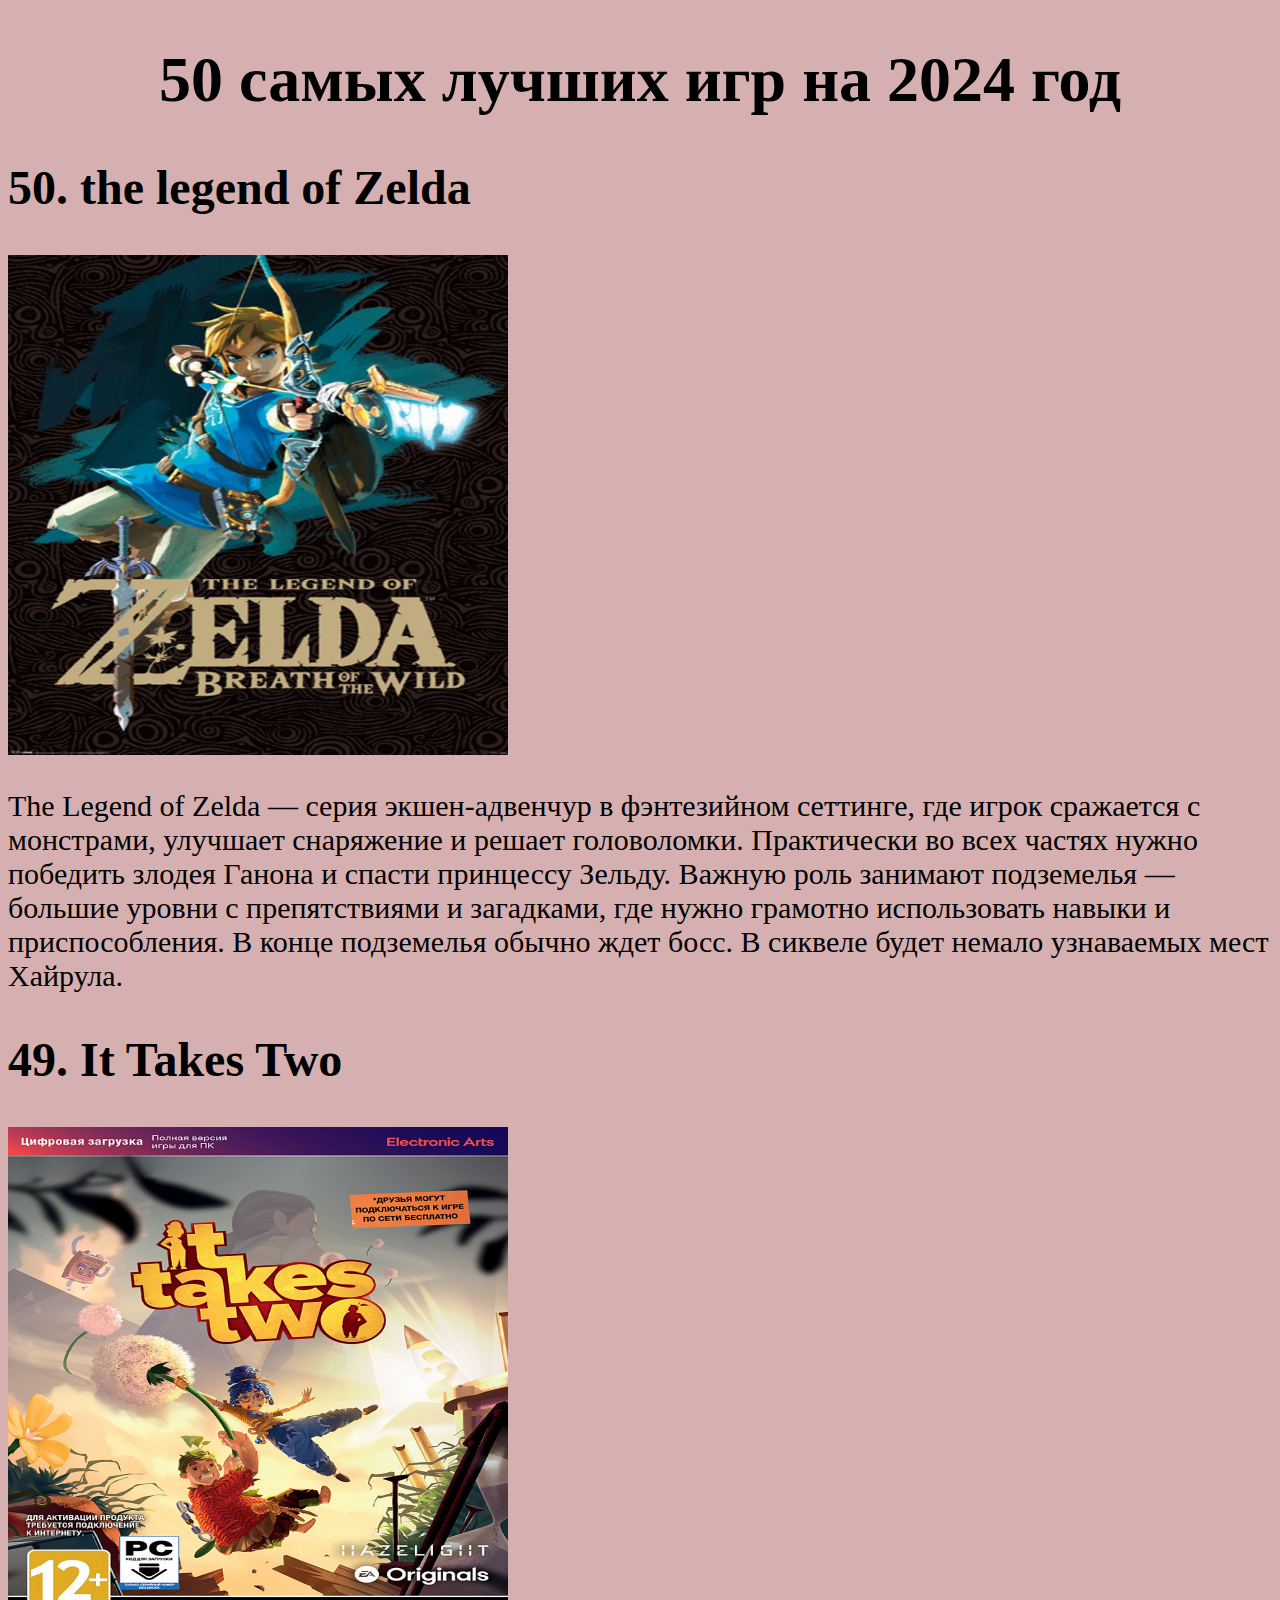
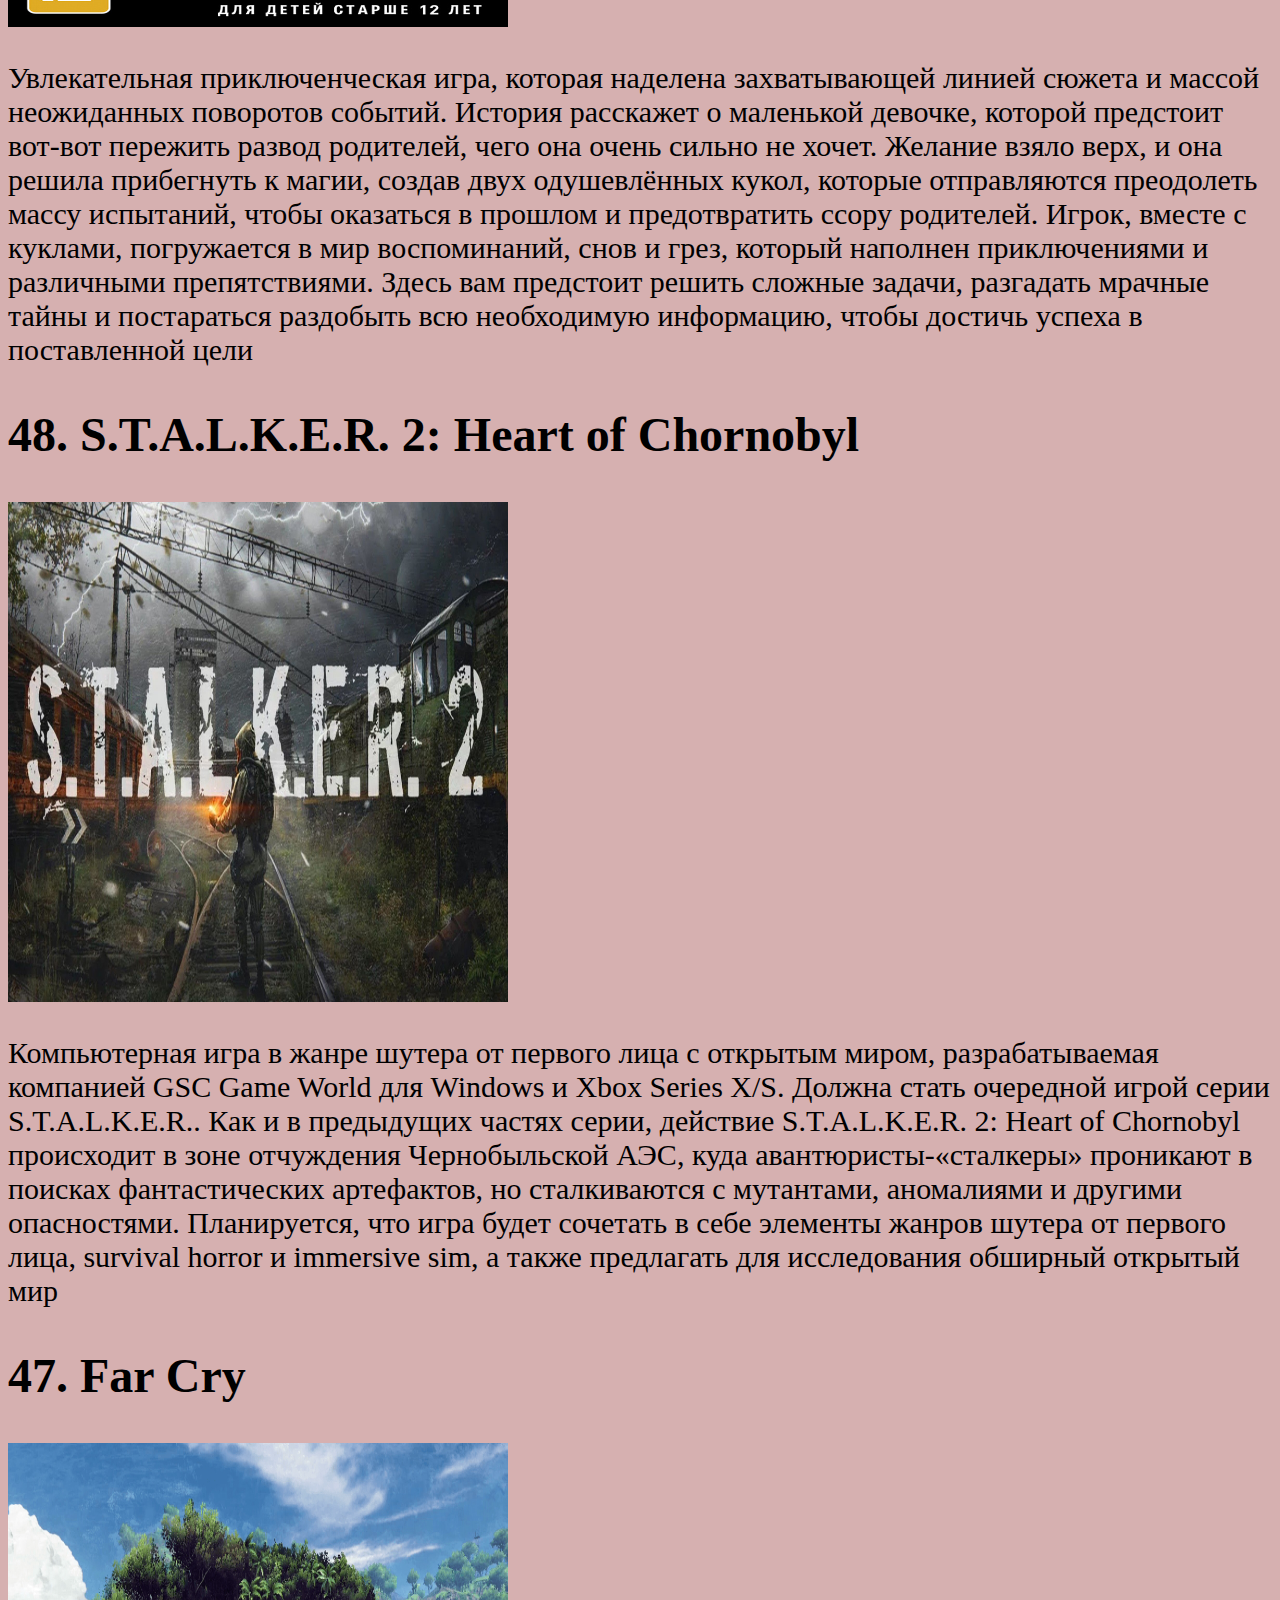
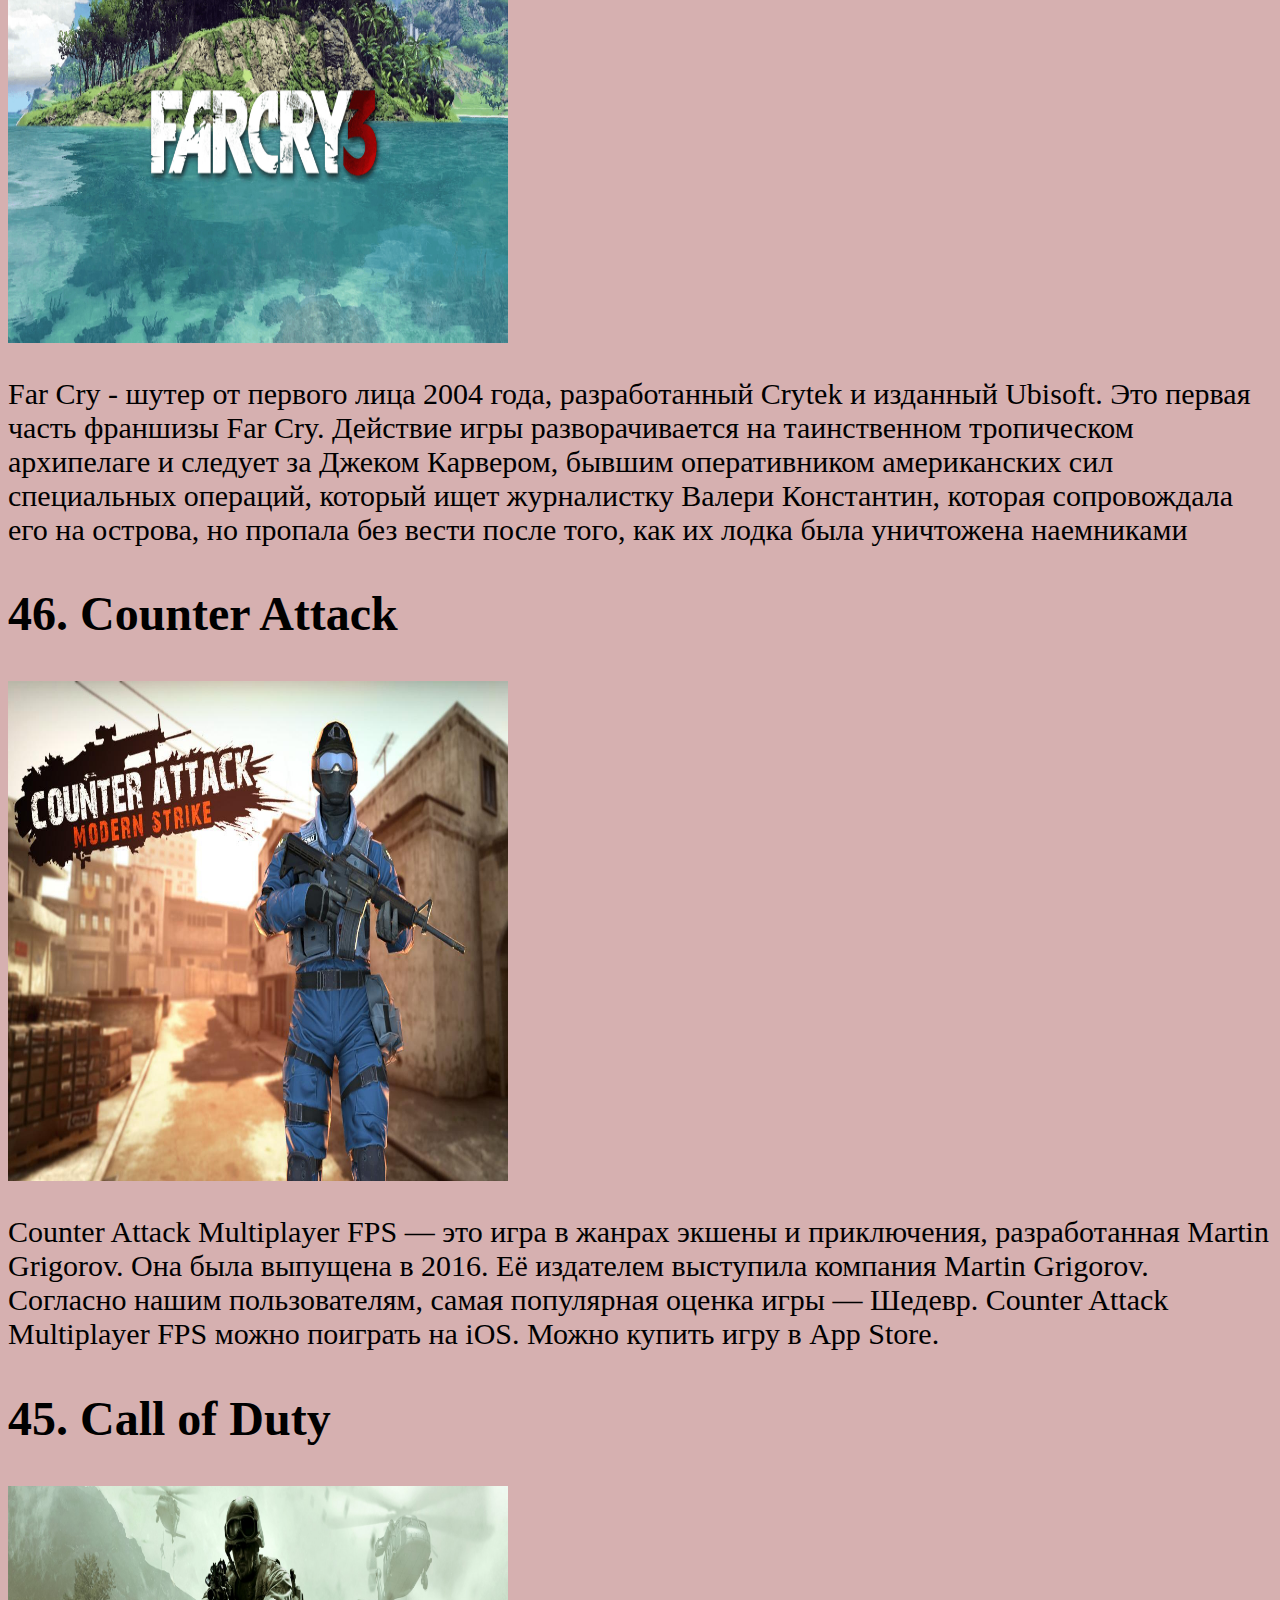
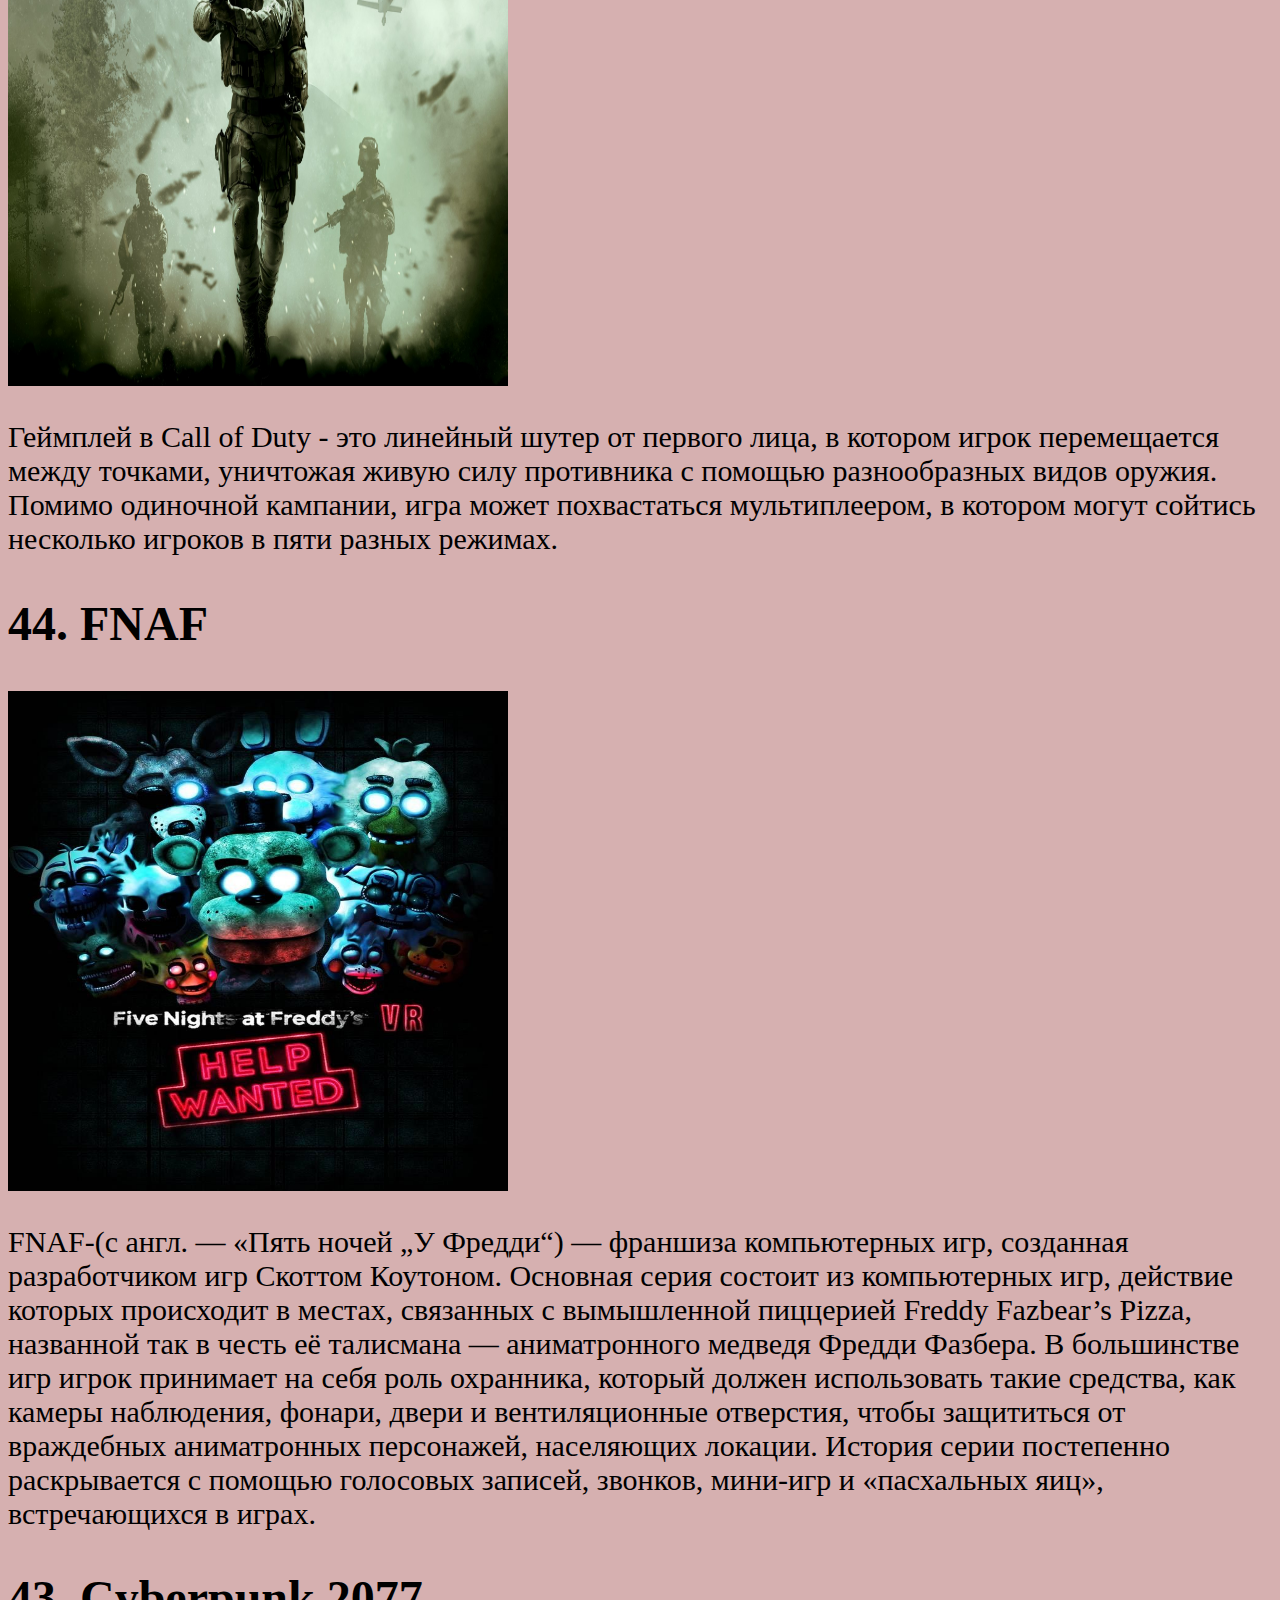
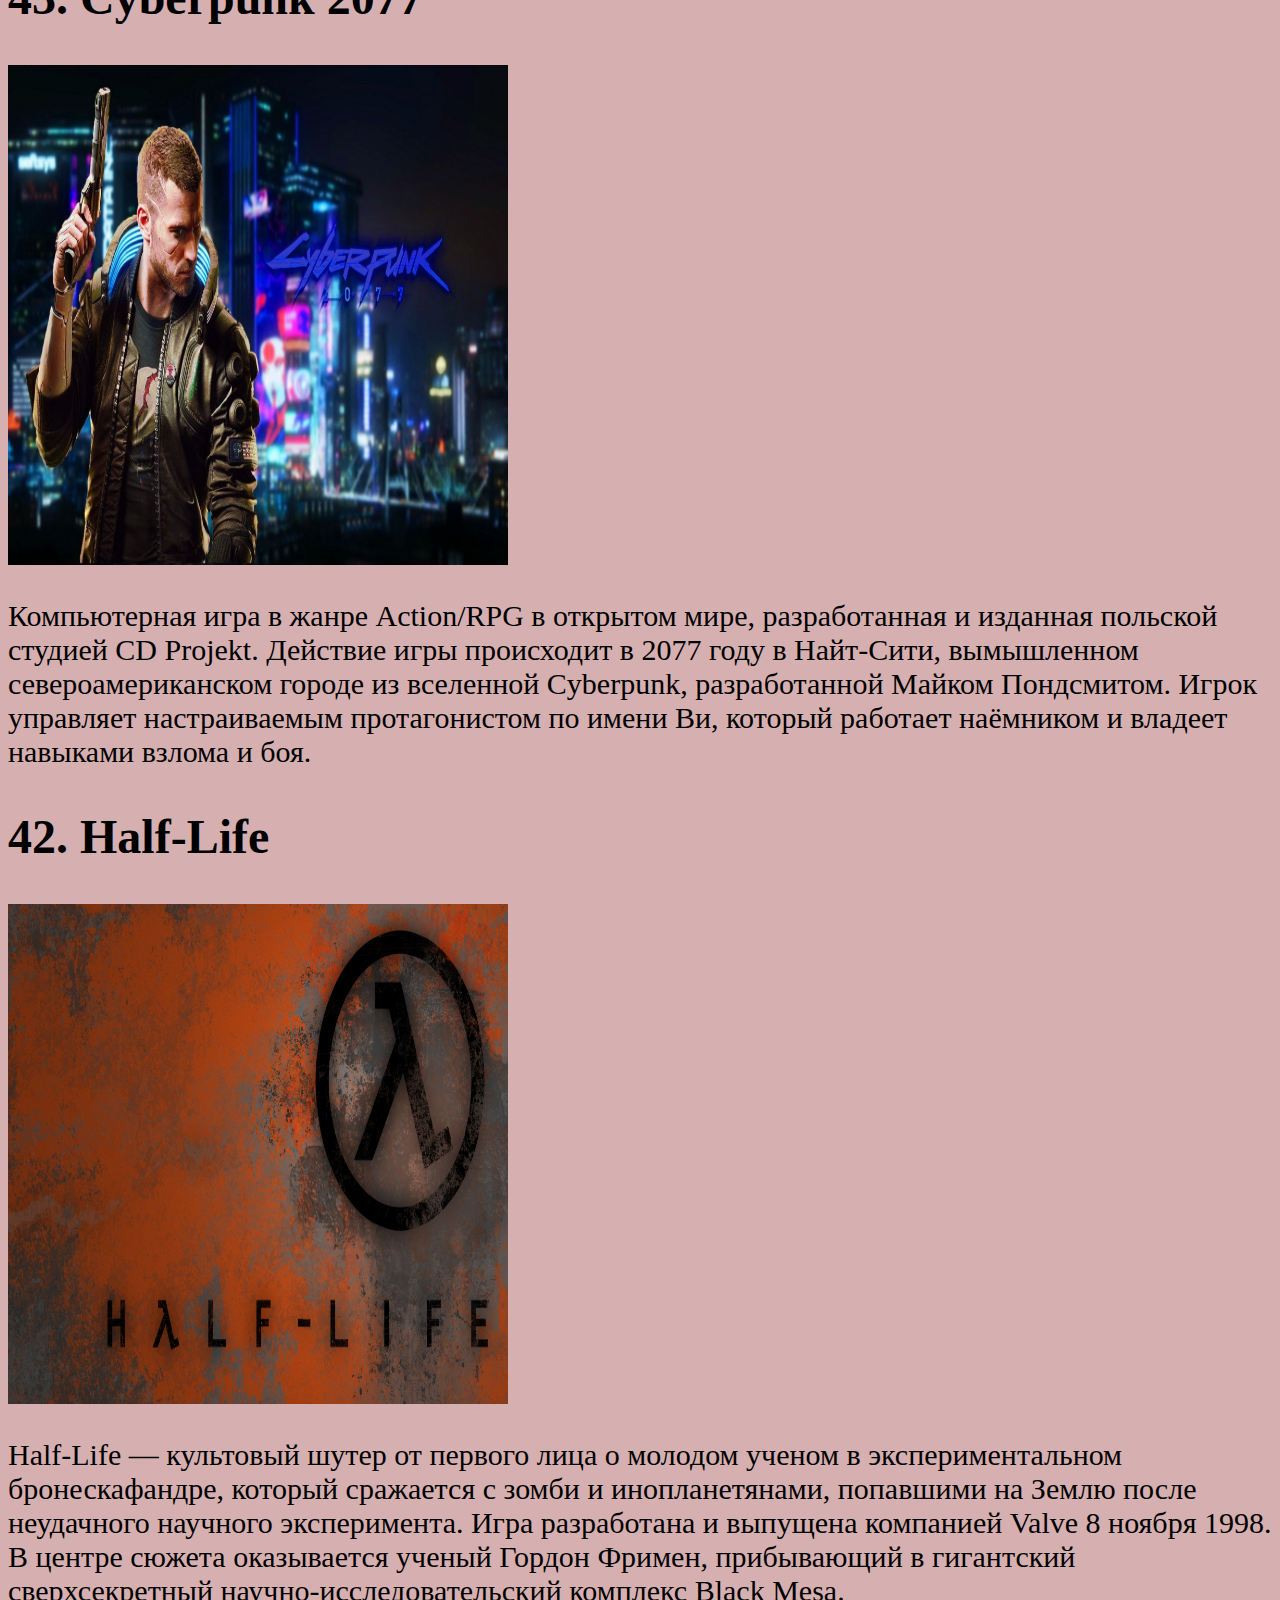
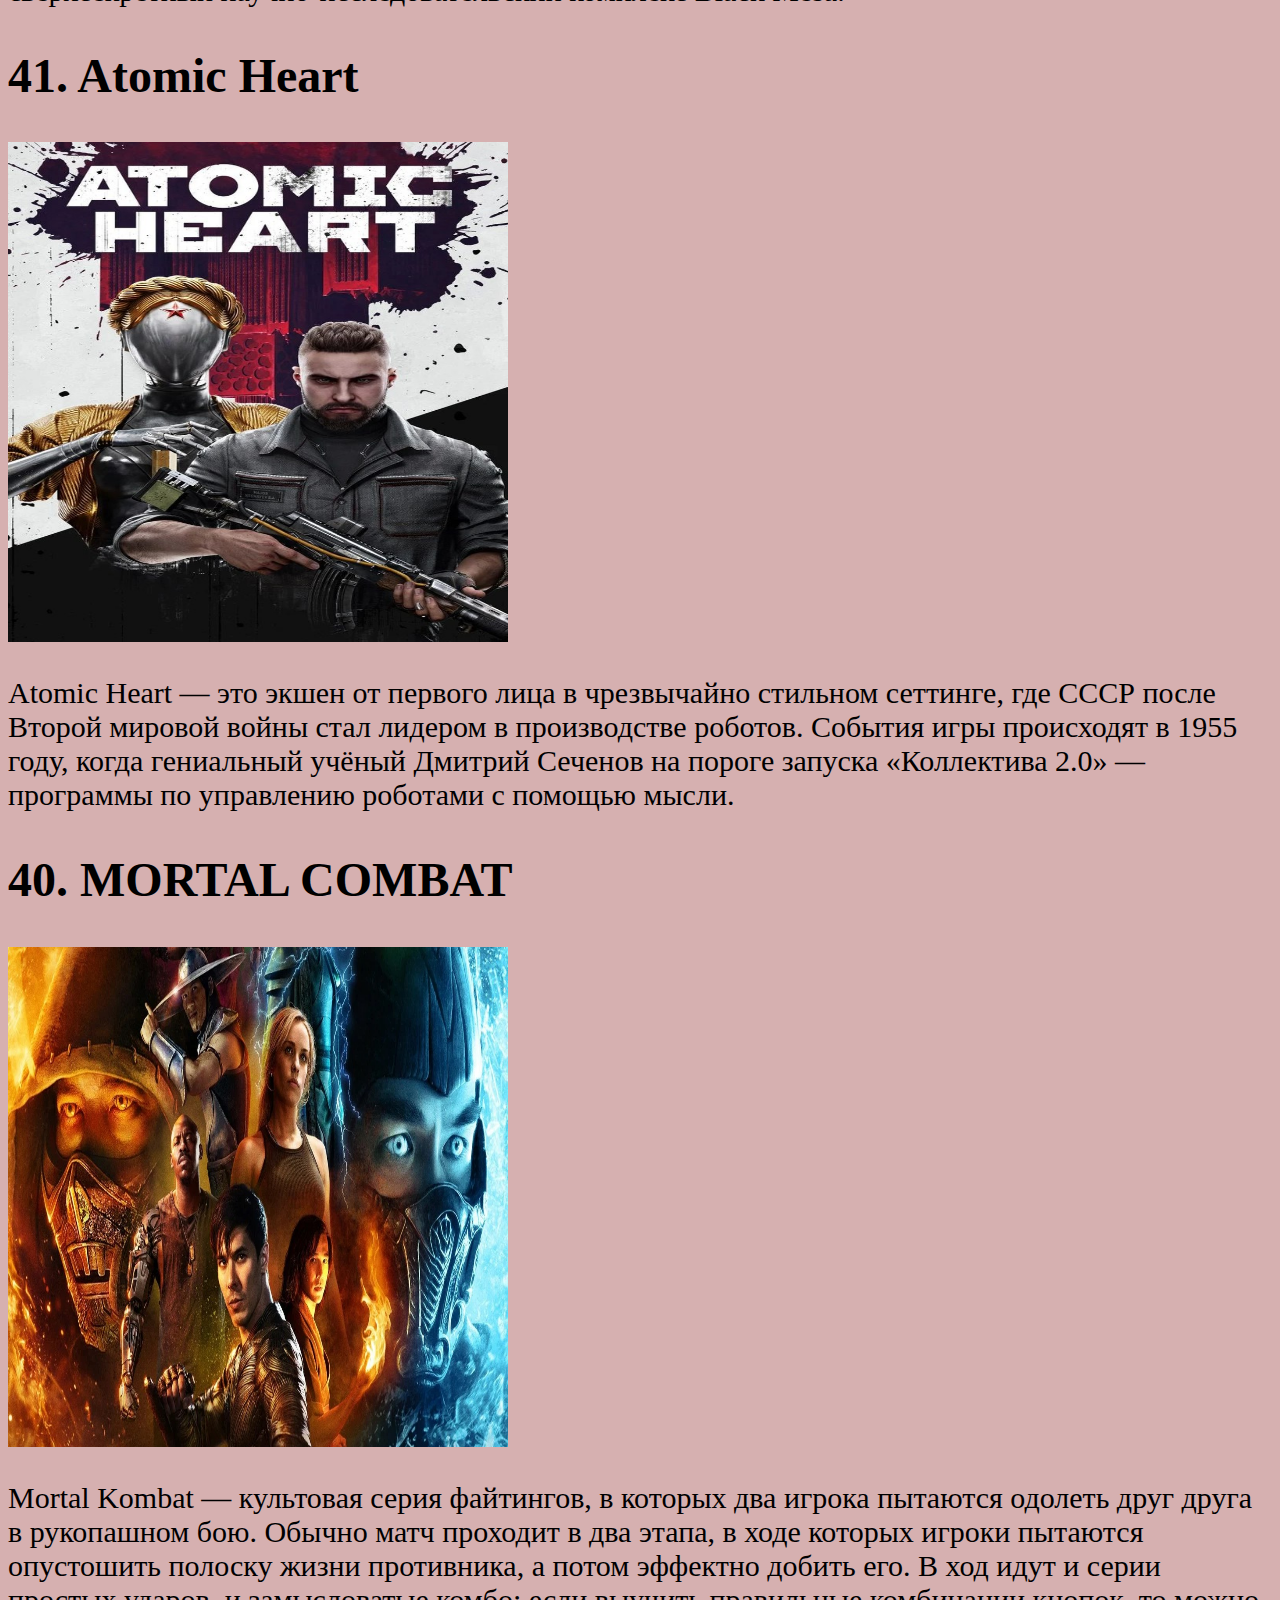
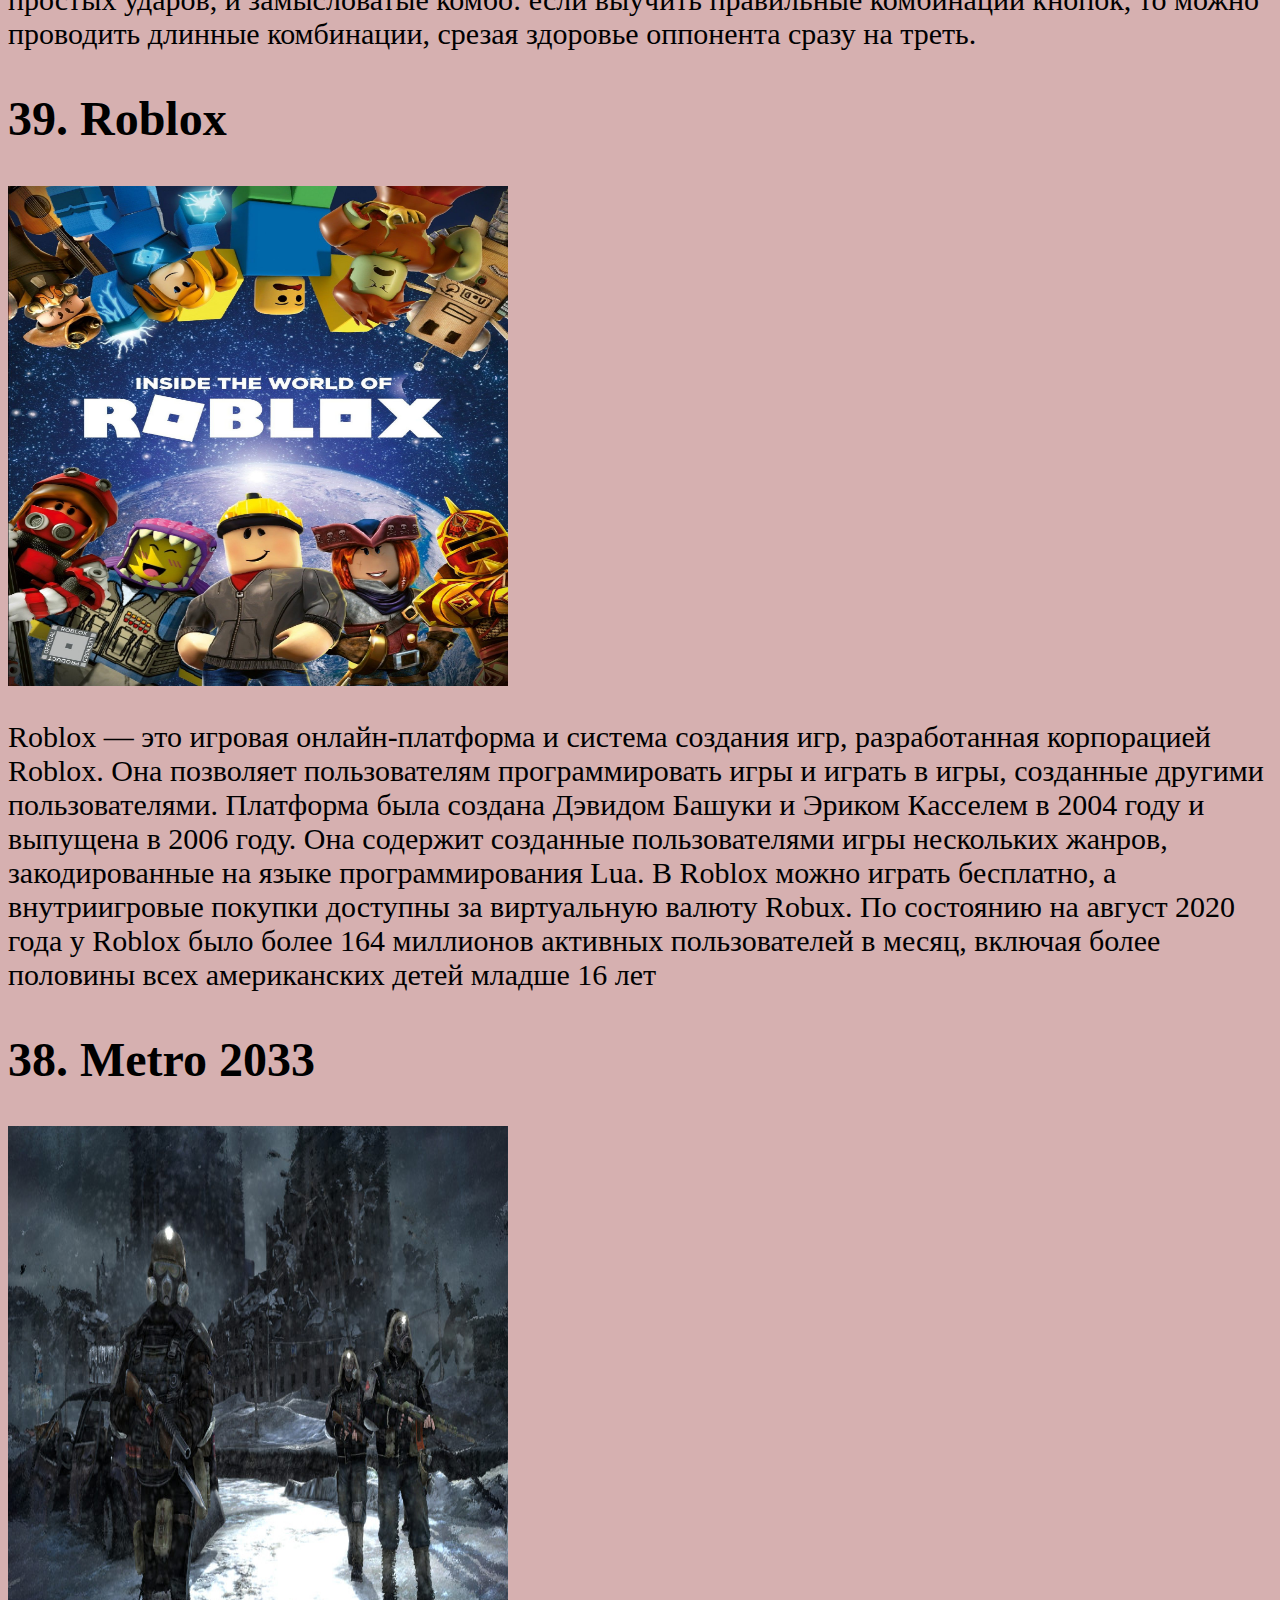
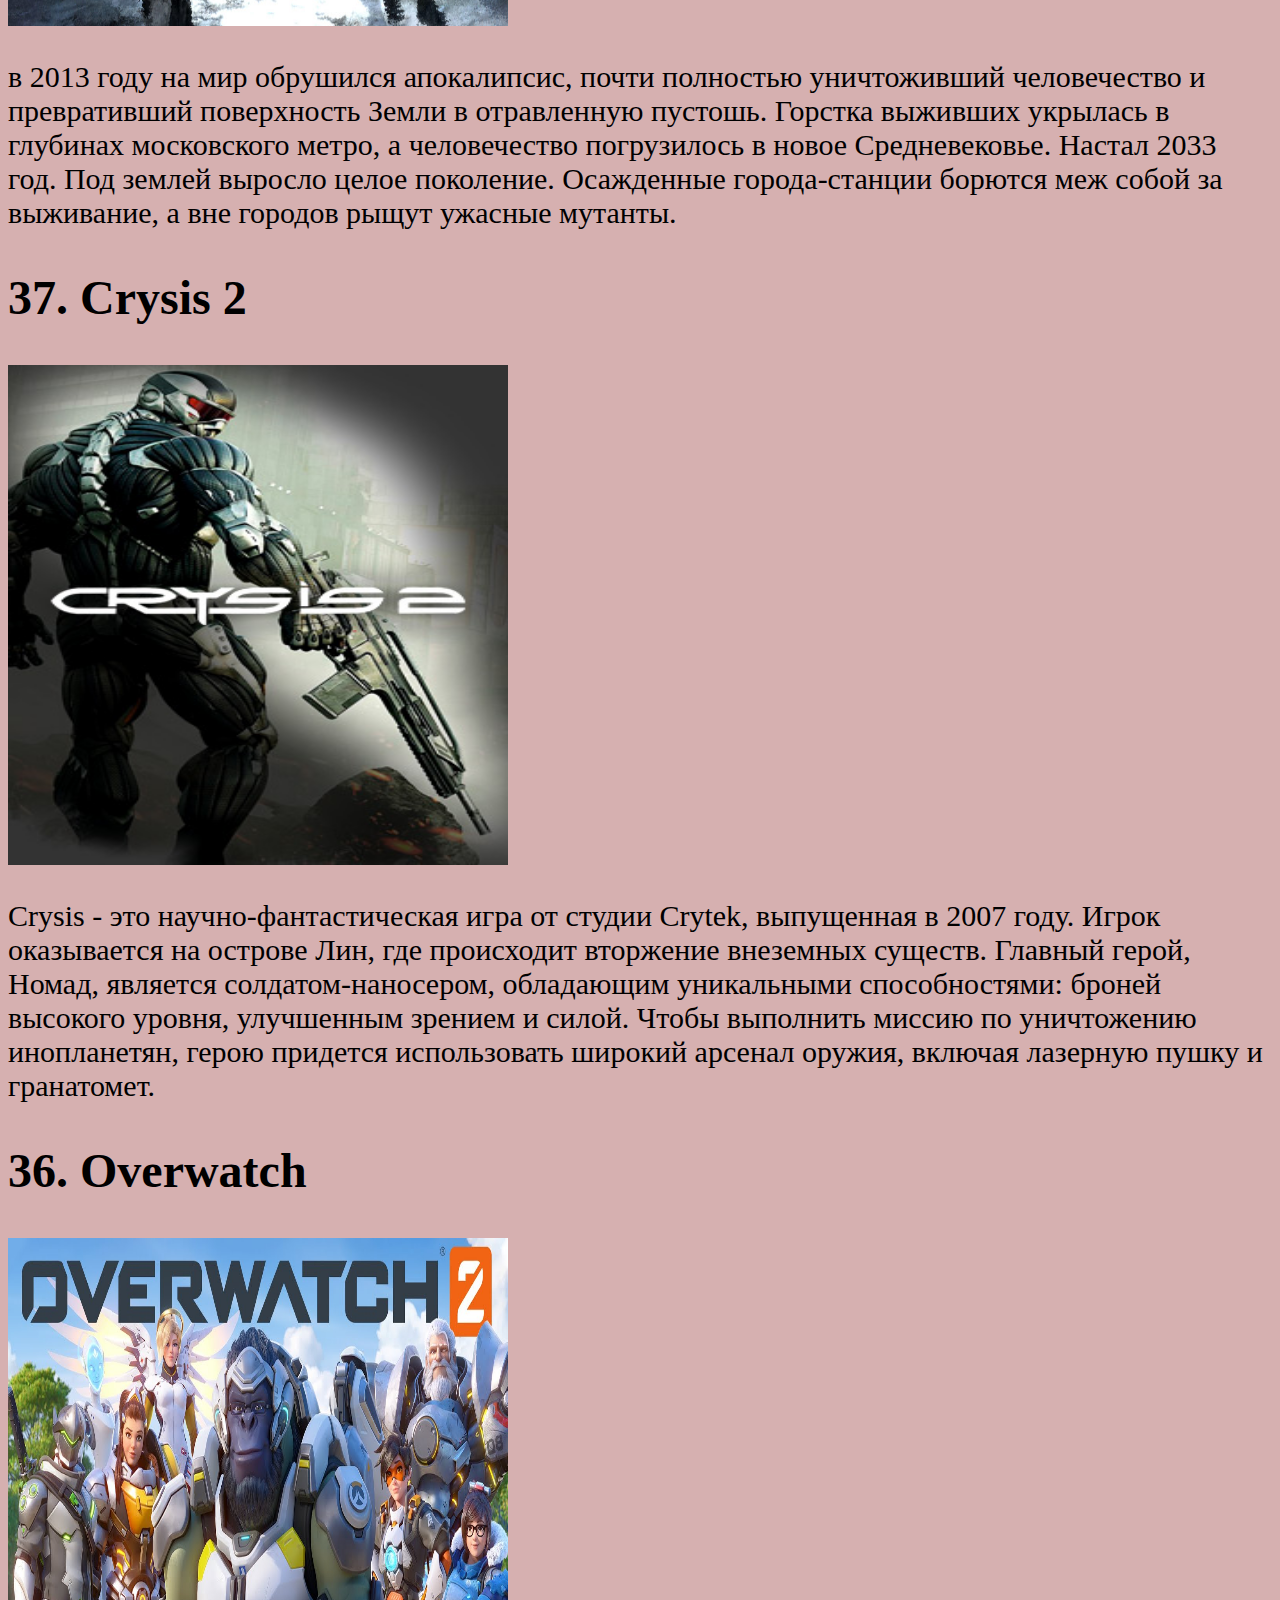
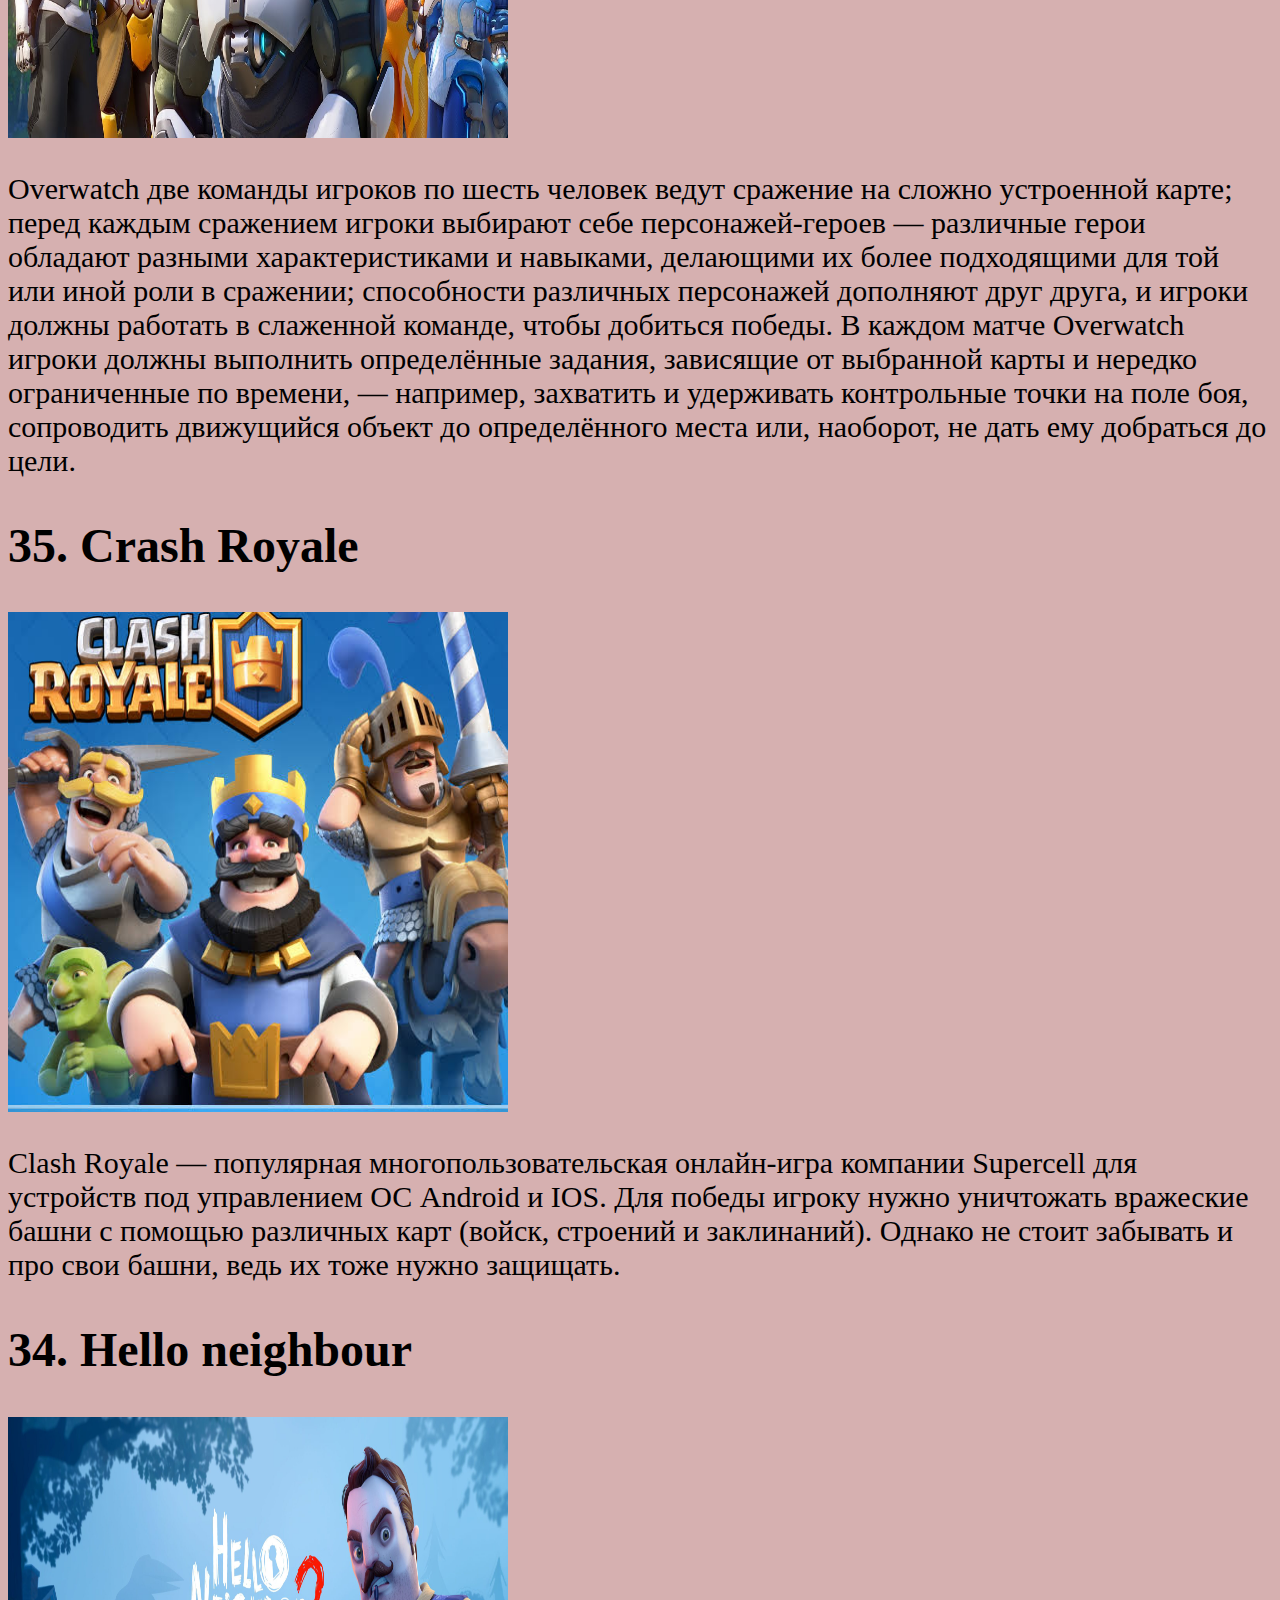
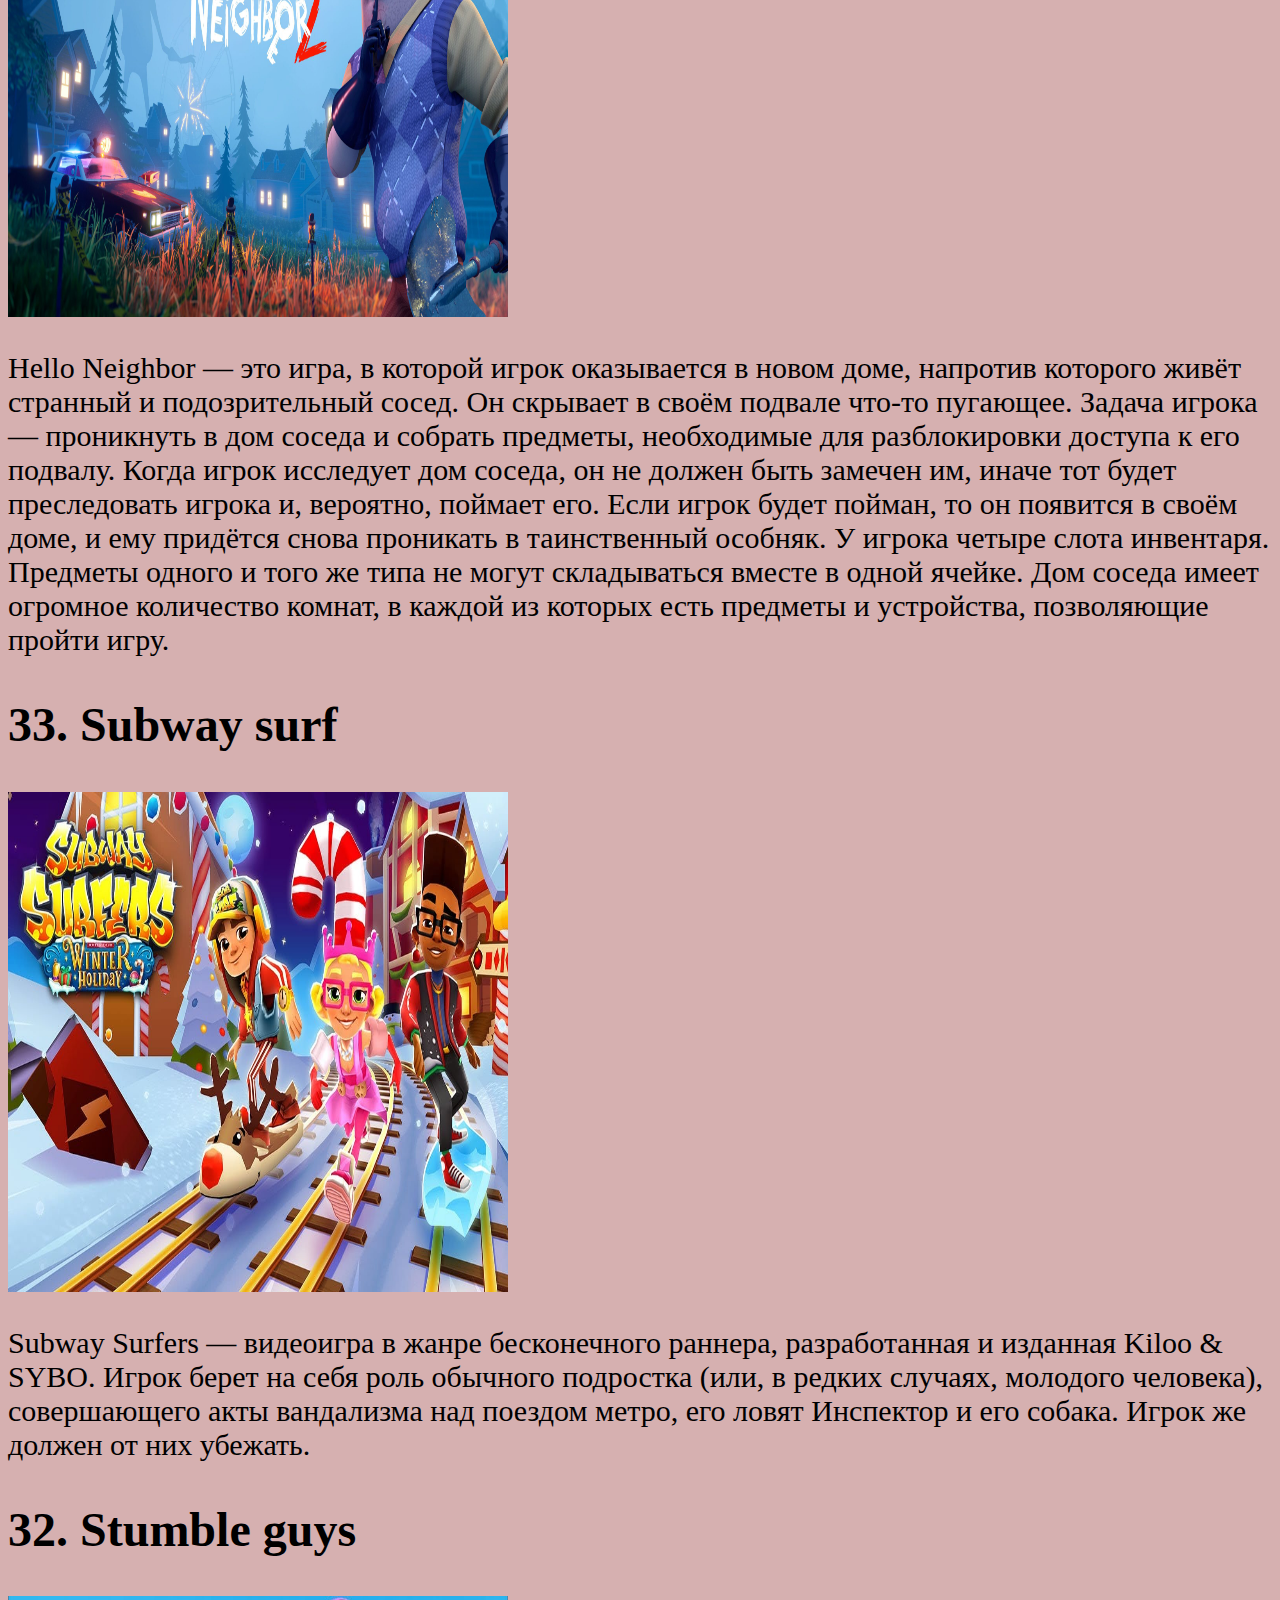
==== commit c75664ce: "Update index.html" ====
--- a/index.html
+++ b/index.html
@@ -2,7 +2,7 @@
 <html lang="ru">
   <head>
     <meta charset="UTF-8" />
-    <link rel="stylesheet" href="./styles.CSS" />
+    <link rel="stylesheet" href="./styles.css" />
     <title>50 самых лучших игр на 2024 год</title>
     <meta name="viewport" content="width=device-width, initial-scale=1.0" />
   </head>
@@ -377,4 +377,4 @@
                                                              <p>дисклеймер: данный сайт создан по мнению автора и не хочет никого оскорбить</p>              
                                                           
                                </body>
-</html>+</html>
--- a/styles.css
+++ b/styles.css
@@ -0,0 +1,18 @@
+body {
+    background-color:rgb(214, 176, 176);
+ }
+ .lol {
+    font-size: 4rem;
+ text-align: center;
+ }
+ .spugaramugara {
+    font-size: 3rem;
+ }
+
+ .poco {
+    width: 500px;
+    height: 500px;
+ }
+ .beluluga {
+    font-size: 30px
+    }